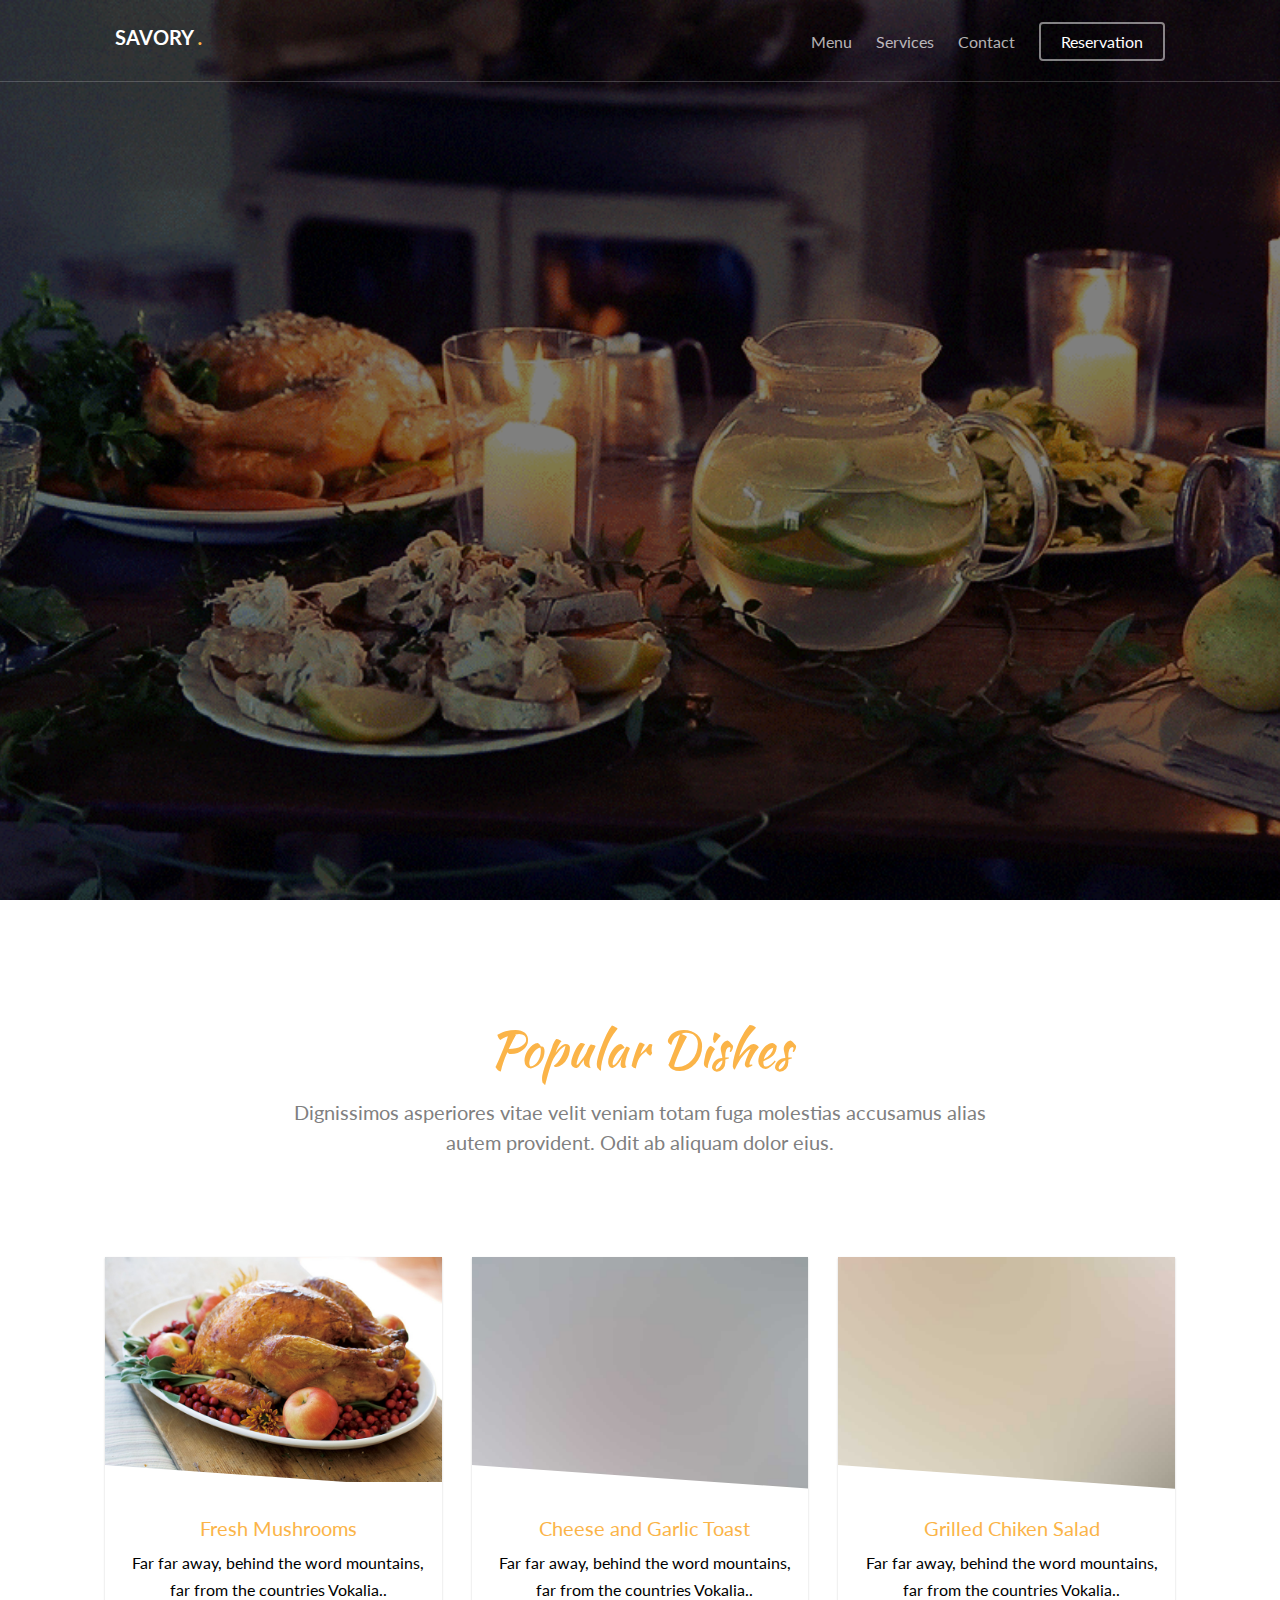
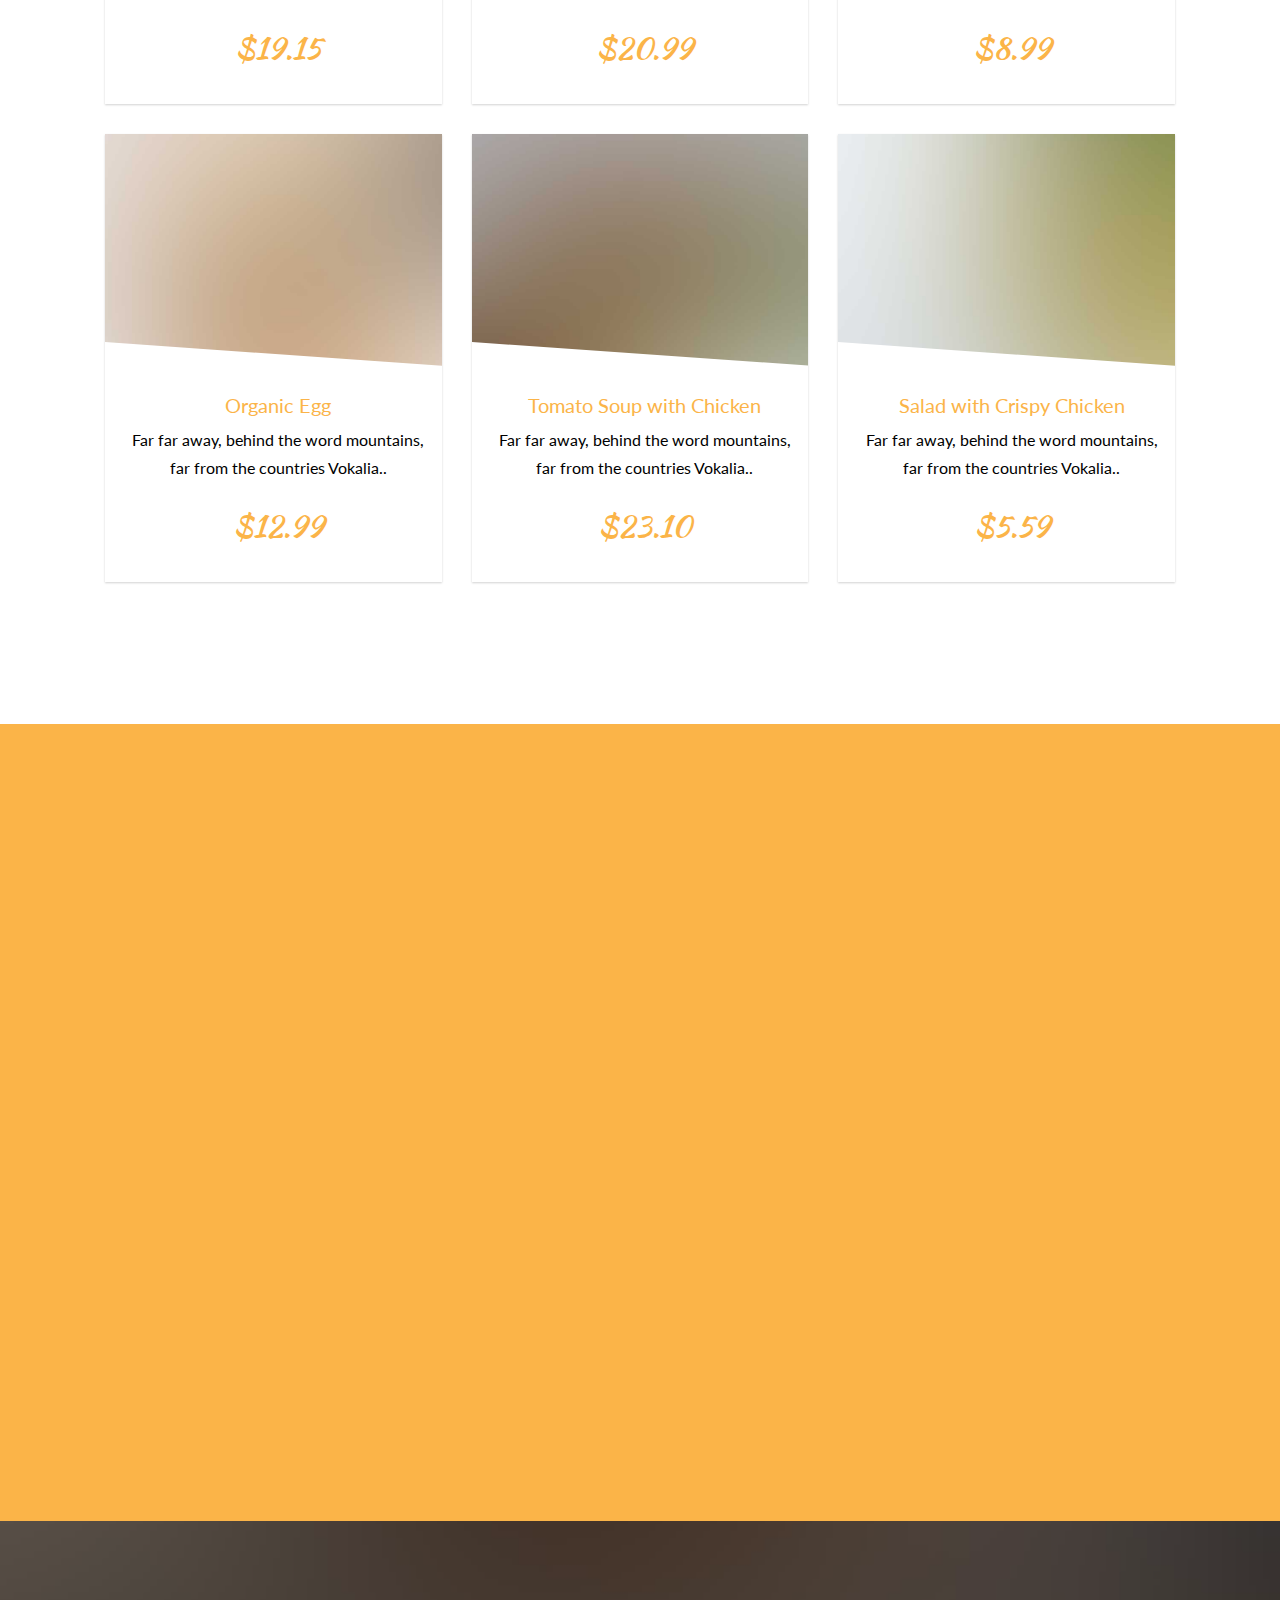
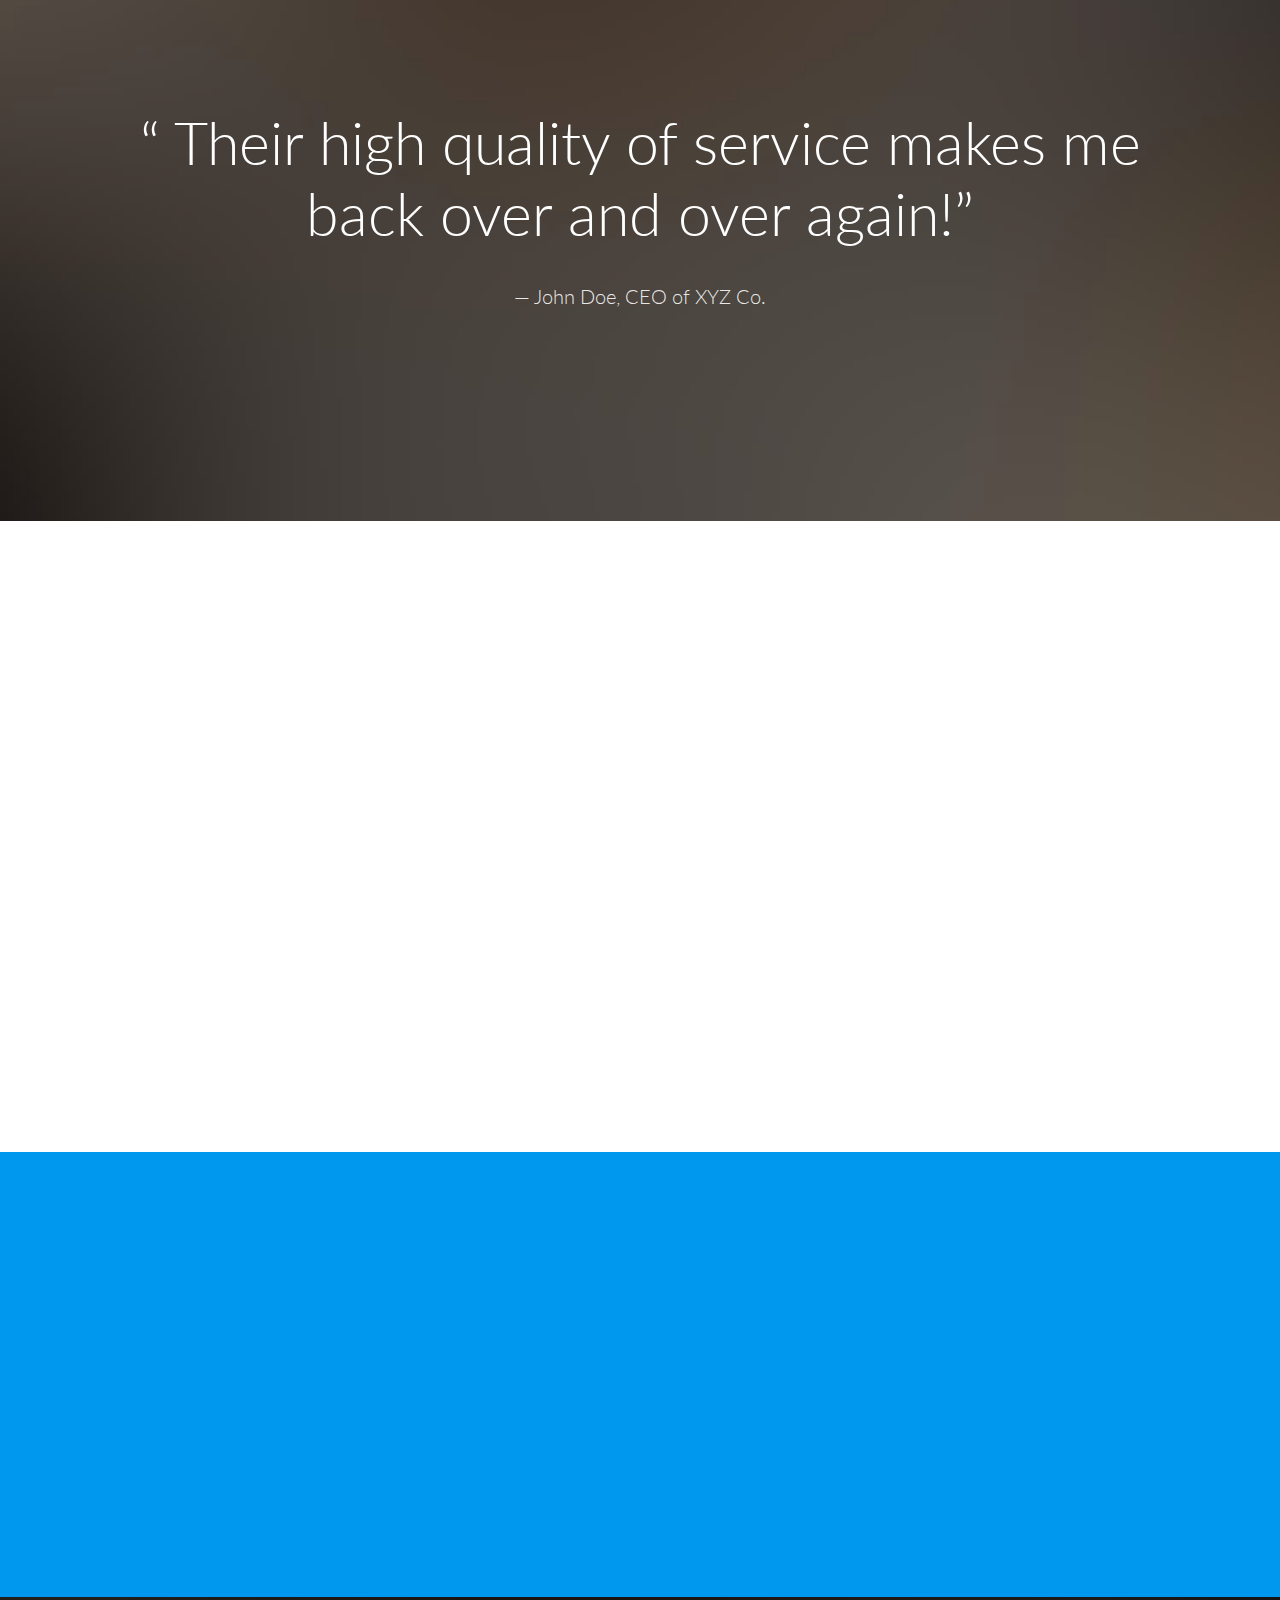
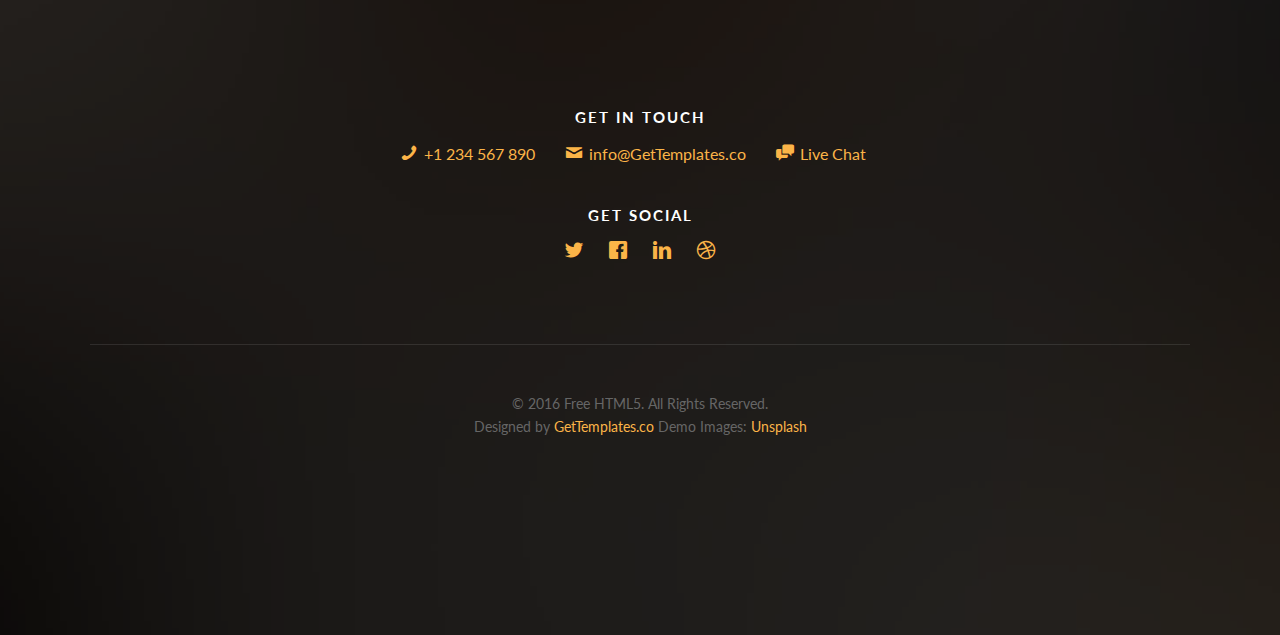
==== web/index.html @ 0ab4f5ce "18.02.23 10:59am hk" ====
<!DOCTYPE HTML>
<!--
	Aesthetic by gettemplates.co
	Twitter: http://twitter.com/gettemplateco
	URL: http://gettemplates.co
-->
<html>
	<head>
	<meta charset="utf-8">
	<meta http-equiv="X-UA-Compatible" content="IE=edge">
	<title>Savory &mdash; Free Website Template, Free HTML5 Template by GetTemplates.co</title>
	<meta name="viewport" content="width=device-width, initial-scale=1">
	<meta name="description" content="Free HTML5 Website Template by GetTemplates.co" />
	<meta name="keywords" content="free website templates, free html5, free template, free bootstrap, free website template, html5, css3, mobile first, responsive" />
	<meta name="author" content="GetTemplates.co" />

  	<!-- Facebook and Twitter integration -->
	<meta property="og:title" content=""/>
	<meta property="og:image" content=""/>
	<meta property="og:url" content=""/>
	<meta property="og:site_name" content=""/>
	<meta property="og:description" content=""/>
	<meta name="twitter:title" content="" />
	<meta name="twitter:image" content="" />
	<meta name="twitter:url" content="" />
	<meta name="twitter:card" content="" />

	<link href="https://fonts.googleapis.com/css?family=Lato:300,400,700" rel="stylesheet">
	<link href="https://fonts.googleapis.com/css?family=Kaushan+Script" rel="stylesheet">
	
	<!-- Animate.css -->
	<link rel="stylesheet" href="css/animate.css">
	<!-- Icomoon Icon Fonts-->
	<link rel="stylesheet" href="css/icomoon.css">
	<!-- Themify Icons-->
	<link rel="stylesheet" href="css/themify-icons.css">
	<!-- Bootstrap  -->
	<link rel="stylesheet" href="css/bootstrap.css">

	<!-- Magnific Popup -->
	<link rel="stylesheet" href="css/magnific-popup.css">

	<!-- Bootstrap DateTimePicker -->
	<link rel="stylesheet" href="css/bootstrap-datetimepicker.min.css">

	<!-- Owl Carousel  -->
	<link rel="stylesheet" href="css/owl.carousel.min.css">
	<link rel="stylesheet" href="css/owl.theme.default.min.css">

	<!-- Theme style  -->
	<link rel="stylesheet" href="css/style.css">

	<!-- Modernizr JS -->
	<script src="js/modernizr-2.6.2.min.js"></script>
	<!-- FOR IE9 below -->
	<!--[if lt IE 9]>
	<script src="js/respond.min.js"></script>
	<![endif]-->

	</head>
	<body>
		
	<div class="gtco-loader"></div>
	
	<div id="page">

	
	<!-- <div class="page-inner"> -->
	<nav class="gtco-nav" role="navigation">
		<div class="gtco-container">
			
			<div class="row">
				<div class="col-sm-4 col-xs-12">
					<div id="gtco-logo"><a href="index.html">Savory <em>.</em></a></div>
				</div>
				<div class="col-xs-8 text-right menu-1">
					<ul>
						<li><a href="menu.html">Menu</a></li>
						<li class="has-dropdown">
							<a href="services.html">Services</a>
							<ul class="dropdown">
								<li><a href="http://127.0.0.1/Project_1/food.html">Food Catering</a></li>
								<li><a href="http://127.0.0.1/Project_1/wedding.html">Wedding Celebration</a></li>
								<li><a href="http://127.0.0.1/Project_1/birthday.html">Birthday's Celebration</a></li>
							</ul>
						</li>
						<li><a href="contact.html">Contact</a></li>
						<li class="btn-cta"><a href="index.html"><span>Reservation</span></a></li>
					</ul>	
				</div>
			</div>
			
		</div>
	</nav>
	
	<header id="gtco-header" class="gtco-cover gtco-cover-md" role="banner" style="background-image: url(images/index_bg_4.gif)" data-stellar-background-ratio="0.5">
		<div class="overlay"></div>
		<div class="gtco-container">
			<div class="row">
				<div class="col-md-12 col-md-offset-0 text-left">
					

					<div class="row row-mt-15em">
						<div class="col-md-7 mt-text animate-box" data-animate-effect="fadeInUp">
							<span class="intro-text-small">Hand-crafted by <a href="http://gettemplates.co" target="_blank">GetTemplates.co</a></span>
							<h1 class="cursive-font">All in good taste!</h1>	
						</div>
						<div class="col-md-4 col-md-push-1 animate-box" data-animate-effect="fadeInRight">
							<div class="form-wrap">
								<div class="tab">
									
									<div class="tab-content">
										<div class="tab-content-inner active" data-content="signup">
											<h3 class="cursive-font">Table Reservation</h3>
											<form action="#">
												<div class="row form-group">
													<div class="col-md-12">
														<label for="activities">Persons</label>
														<select name="#" id="activities" class="form-control">
															<option value="">Persons</option>
															<option value="">1</option>
															<option value="">2</option>
															<option value="">3</option>
															<option value="">4</option>
															<option value="">5+</option>
														</select>
													</div>
												</div>
												<div class="row form-group">
													<div class="col-md-12">
														<label for="date-start">Date</label>
														<input type="text" id="date" class="form-control">
													</div>
												</div>
												<div class="row form-group">
													<div class="col-md-12">
														<label for="date-start">Time</label>
														<input type="text" id="time" class="form-control">
													</div>
												</div>

												<div class="row form-group">
													<div class="col-md-12">
														<input type="submit" class="btn btn-primary btn-block" value="Reserve Now">
													</div>
												</div>
											</form>	
										</div>

										
									</div>
								</div>
							</div>
						</div>
					</div>
							
					
				</div>
			</div>
		</div>
	</header>

	
	
	<div class="gtco-section">
		<div class="gtco-container">
			<div class="row">
				<div class="col-md-8 col-md-offset-2 text-center gtco-heading">
					<h2 class="cursive-font primary-color">Popular Dishes</h2>
					<p>Dignissimos asperiores vitae velit veniam totam fuga molestias accusamus alias autem provident. Odit ab aliquam dolor eius.</p>
				</div>
			</div>
			<div class="row">

				<div class="col-lg-4 col-md-4 col-sm-6">
					<a href="images/img_1.jpg" class="fh5co-card-item image-popup">
						<figure>
							<div class="overlay"><i class="ti-plus"></i></div>
							<img src="images/img_1.jpg" alt="Image" class="img-responsive">
						</figure>
						<div class="fh5co-text">
							<h2>Fresh Mushrooms</h2>
							<p>Far far away, behind the word mountains, far from the countries Vokalia..</p>
							<p><span class="price cursive-font">$19.15</span></p>
						</div>
					</a>
				</div>
				<div class="col-lg-4 col-md-4 col-sm-6">
					<a href="images/img_2.jpg" class="fh5co-card-item image-popup">
						<figure>
							<div class="overlay"><i class="ti-plus"></i></div>
							<img src="images/img_2.jpg" alt="Image" class="img-responsive">
						</figure>
						<div class="fh5co-text">
							<h2>Cheese and Garlic Toast</h2>
							<p>Far far away, behind the word mountains, far from the countries Vokalia..</p>
							<p><span class="price cursive-font">$20.99</span></p>
						</div>
					</a>
				</div>
				<div class="col-lg-4 col-md-4 col-sm-6">
					<a href="images/img_3.jpg" class="fh5co-card-item image-popup">
						<figure>
							<div class="overlay"><i class="ti-plus"></i></div>
							<img src="images/img_3.jpg" alt="Image" class="img-responsive">
						</figure>
						<div class="fh5co-text">
							<h2>Grilled Chiken Salad</h2>
							<p>Far far away, behind the word mountains, far from the countries Vokalia..</p>
							<p><span class="price cursive-font">$8.99</span></p>

						</div>
					</a>
				</div>


				<div class="col-lg-4 col-md-4 col-sm-6">
					<a href="images/img_4.jpg" class="fh5co-card-item image-popup">
						<figure>
							<div class="overlay"><i class="ti-plus"></i></div>
							<img src="images/img_4.jpg" alt="Image" class="img-responsive">
						</figure>
						<div class="fh5co-text">
							<h2>Organic Egg</h2>
							<p>Far far away, behind the word mountains, far from the countries Vokalia..</p>
							<p><span class="price cursive-font">$12.99</span></p>
						</div>
					</a>
				</div>

				<div class="col-lg-4 col-md-4 col-sm-6">
					<a href="images/img_5.jpg" class="fh5co-card-item image-popup">
						<figure>
							<div class="overlay"><i class="ti-plus"></i></div>
							<img src="images/img_5.jpg" alt="Image" class="img-responsive">
						</figure>
						<div class="fh5co-text">
							<h2>Tomato Soup with Chicken</h2>
							<p>Far far away, behind the word mountains, far from the countries Vokalia..</p>
							<p><span class="price cursive-font">$23.10</span></p>
						</div>
					</a>
				</div>

				<div class="col-lg-4 col-md-4 col-sm-6">
					<a href="images/img_6.jpg" class="fh5co-card-item image-popup">
						<figure>
							<div class="overlay"><i class="ti-plus"></i></div>
							<img src="images/img_6.jpg" alt="Image" class="img-responsive">
						</figure>
						<div class="fh5co-text">
							<h2>Salad with Crispy Chicken</h2>
							<p>Far far away, behind the word mountains, far from the countries Vokalia..</p>
							<p><span class="price cursive-font">$5.59</span></p>
						</div>
					</a>
				</div>

			</div>
		</div>
	</div>
	
	<div id="gtco-features">
		<div class="gtco-container">
			<div class="row">
				<div class="col-md-8 col-md-offset-2 text-center gtco-heading animate-box">
					<h2 class="cursive-font">Our Services</h2>
					<p>Dignissimos asperiores vitae velit veniam totam fuga molestias accusamus alias autem provident. Odit ab aliquam dolor eius.</p>
				</div>
			</div>
			<div class="row">
				<div class="col-md-4 col-sm-6">
					<div class="feature-center animate-box" data-animate-effect="fadeIn">
						<span class="icon">
							<i class="ti-face-smile"></i>
						</span>
						<h3>Happy People</h3>
						<p>Dignissimos asperiores vitae velit veniam totam fuga molestias accusamus alias autem provident. Odit ab aliquam dolor eius.</p>
					</div>
				</div>
				<div class="col-md-4 col-sm-6">
					<div class="feature-center animate-box" data-animate-effect="fadeIn">
						<span class="icon">
							<i class="ti-thought"></i>
						</span>
						<h3>Creative Culinary</h3>
						<p>Dignissimos asperiores vitae velit veniam totam fuga molestias accusamus alias autem provident. Odit ab aliquam dolor eius.</p>
					</div>
				</div>
				<div class="col-md-4 col-sm-6">
					<div class="feature-center animate-box" data-animate-effect="fadeIn">
						<span class="icon">
							<i class="ti-truck"></i>
						</span>
						<h3>Food Delivery</h3>
						<p>Dignissimos asperiores vitae velit veniam totam fuga molestias accusamus alias autem provident. Odit ab aliquam dolor eius.</p>
					</div>
				</div>
				

			</div>
		</div>
	</div>


	<div class="gtco-cover gtco-cover-sm" style="background-image: url(images/img_bg_1.jpg)"  data-stellar-background-ratio="0.5">
		<div class="overlay"></div>
		<div class="gtco-container text-center">
			<div class="display-t">
				<div class="display-tc">
					<h1>&ldquo; Their high quality of service makes me back over and over again!&rdquo;</h1>
					<p>&mdash; John Doe, CEO of XYZ Co.</p>
				</div>	
			</div>
		</div>
	</div>

	<div id="gtco-counter" class="gtco-section">
		<div class="gtco-container">

			<div class="row">
				<div class="col-md-8 col-md-offset-2 text-center gtco-heading animate-box">
					<h2 class="cursive-font primary-color">Fun Facts</h2>
					<p>Dignissimos asperiores vitae velit veniam totam fuga molestias accusamus alias autem provident. Odit ab aliquam dolor eius.</p>
				</div>
			</div>

			<div class="row">
				
				<div class="col-md-3 col-sm-6 animate-box" data-animate-effect="fadeInUp">
					<div class="feature-center">
						<span class="counter js-counter" data-from="0" data-to="5" data-speed="5000" data-refresh-interval="50">1</span>
						<span class="counter-label">Avg. Rating</span>

					</div>
				</div>
				<div class="col-md-3 col-sm-6 animate-box" data-animate-effect="fadeInUp">
					<div class="feature-center">
						<span class="counter js-counter" data-from="0" data-to="43" data-speed="5000" data-refresh-interval="50">1</span>
						<span class="counter-label">Food Types</span>
					</div>
				</div>
				<div class="col-md-3 col-sm-6 animate-box" data-animate-effect="fadeInUp">
					<div class="feature-center">
						<span class="counter js-counter" data-from="0" data-to="32" data-speed="5000" data-refresh-interval="50">1</span>
						<span class="counter-label">Chef Cook</span>
					</div>
				</div>
				<div class="col-md-3 col-sm-6 animate-box" data-animate-effect="fadeInUp">
					<div class="feature-center">
						<span class="counter js-counter" data-from="0" data-to="1985" data-speed="5000" data-refresh-interval="50">1</span>
						<span class="counter-label">Year Started</span>

					</div>
				</div>
					
			</div>
		</div>
	</div>

	

	<div id="gtco-subscribe">
		<div class="gtco-container">
			<div class="row animate-box">
				<div class="col-md-8 col-md-offset-2 text-center gtco-heading">
					<h2 class="cursive-font">Subscribe</h2>
					<p>Be the first to know about the new templates.</p>
				</div>
			</div>
			<div class="row animate-box">
				<div class="col-md-8 col-md-offset-2">
					<form class="form-inline">
						<div class="col-md-6 col-sm-6">
							<div class="form-group">
								<label for="email" class="sr-only">Email</label>
								<input type="email" class="form-control" id="email" placeholder="Your Email">
							</div>
						</div>
						<div class="col-md-6 col-sm-6">
							<button type="submit" class="btn btn-default btn-block">Subscribe</button>
						</div>
					</form>
				</div>
			</div>
		</div>
	</div>

	<footer id="gtco-footer" role="contentinfo" style="background-image: url(images/img_bg_1.jpg)" data-stellar-background-ratio="0.5">
		<div class="overlay"></div>
		<div class="gtco-container">
			<div class="row row-pb-md">

				

				
				<div class="col-md-12 text-center">
					<div class="gtco-widget">
						<h3>Get In Touch</h3>
						<ul class="gtco-quick-contact">
							<li><a href="#"><i class="icon-phone"></i> +1 234 567 890</a></li>
							<li><a href="#"><i class="icon-mail2"></i> info@GetTemplates.co</a></li>
							<li><a href="#"><i class="icon-chat"></i> Live Chat</a></li>
						</ul>
					</div>
					<div class="gtco-widget">
						<h3>Get Social</h3>
						<ul class="gtco-social-icons">
							<li><a href="#"><i class="icon-twitter"></i></a></li>
							<li><a href="#"><i class="icon-facebook"></i></a></li>
							<li><a href="#"><i class="icon-linkedin"></i></a></li>
							<li><a href="#"><i class="icon-dribbble"></i></a></li>
						</ul>
					</div>
				</div>

				<div class="col-md-12 text-center copyright">
					<p><small class="block">&copy; 2016 Free HTML5. All Rights Reserved.</small> 
						<small class="block">Designed by <a href="http://gettemplates.co/" target="_blank">GetTemplates.co</a> Demo Images: <a href="http://unsplash.com/" target="_blank">Unsplash</a></small></p>
				</div>

			</div>

			

		</div>
	</footer>
	<!-- </div> -->

	</div>

	<div class="gototop js-top">
		<a href="#" class="js-gotop"><i class="icon-arrow-up"></i></a>
	</div>
	
	<!-- jQuery -->
	<script src="js/jquery.min.js"></script>
	<!-- jQuery Easing -->
	<script src="js/jquery.easing.1.3.js"></script>
	<!-- Bootstrap -->
	<script src="js/bootstrap.min.js"></script>
	<!-- Waypoints -->
	<script src="js/jquery.waypoints.min.js"></script>
	<!-- Carousel -->
	<script src="js/owl.carousel.min.js"></script>
	<!-- countTo -->
	<script src="js/jquery.countTo.js"></script>

	<!-- Stellar Parallax -->
	<script src="js/jquery.stellar.min.js"></script>

	<!-- Magnific Popup -->
	<script src="js/jquery.magnific-popup.min.js"></script>
	<script src="js/magnific-popup-options.js"></script>
	
	<script src="js/moment.min.js"></script>
	<script src="js/bootstrap-datetimepicker.min.js"></script>


	<!-- Main -->
	<script src="js/main.js"></script>

	</body>
</html>
---- web/css/icomoon.css ----
@font-face {
  font-family: 'icomoon';
  src:  url('../fonts/icomoon/icomoon.eot?6iuir');
  src:  url('../fonts/icomoon/icomoon.eot?6iuir#iefix') format('embedded-opentype'),
    url('../fonts/icomoon/icomoon.ttf?6iuir') format('truetype'),
    url('../fonts/icomoon/icomoon.woff?6iuir') format('woff'),
    url('../fonts/icomoon/icomoon.svg?6iuir#icomoon') format('svg');
  font-weight: normal;
  font-style: normal;
}

[class^="icon-"], [class*=" icon-"] {
  /* use !important to prevent issues with browser extensions that change fonts */
  font-family: 'icomoon' !important;
  speak: none;
  font-style: normal;
  font-weight: normal;
  font-variant: normal;
  text-transform: none;
  line-height: 1;

  /* Better Font Rendering =========== */
  -webkit-font-smoothing: antialiased;
  -moz-osx-font-smoothing: grayscale;
}

.icon-eye:before {
  content: "\e000";
}
.icon-paper-clip:before {
  content: "\e001";
}
.icon-mail:before {
  content: "\e002";
}
.icon-toggle:before {
  content: "\e003";
}
.icon-layout:before {
  content: "\e004";
}
.icon-link:before {
  content: "\e005";
}
.icon-bell:before {
  content: "\e006";
}
.icon-lock:before {
  content: "\e007";
}
.icon-unlock:before {
  content: "\e008";
}
.icon-ribbon:before {
  content: "\e009";
}
.icon-image:before {
  content: "\e010";
}
.icon-signal:before {
  content: "\e011";
}
.icon-target:before {
  content: "\e012";
}
.icon-clipboard:before {
  content: "\e013";
}
.icon-clock:before {
  content: "\e014";
}
.icon-watch:before {
  content: "\e015";
}
.icon-air-play:before {
  content: "\e016";
}
.icon-camera:before {
  content: "\e017";
}
.icon-video:before {
  content: "\e018";
}
.icon-disc:before {
  content: "\e019";
}
.icon-printer:before {
  content: "\e020";
}
.icon-monitor:before {
  content: "\e021";
}
.icon-server:before {
  content: "\e022";
}
.icon-cog:before {
  content: "\e023";
}
.icon-heart:before {
  content: "\e024";
}
.icon-paragraph:before {
  content: "\e025";
}
.icon-align-justify:before {
  content: "\e026";
}
.icon-align-left:before {
  content: "\e027";
}
.icon-align-center:before {
  content: "\e028";
}
.icon-align-right:before {
  content: "\e029";
}
.icon-book:before {
  content: "\e030";
}
.icon-layers:before {
  content: "\e031";
}
.icon-stack:before {
  content: "\e032";
}
.icon-stack-2:before {
  content: "\e033";
}
.icon-paper:before {
  content: "\e034";
}
.icon-paper-stack:before {
  content: "\e035";
}
.icon-search:before {
  content: "\e036";
}
.icon-zoom-in:before {
  content: "\e037";
}
.icon-zoom-out:before {
  content: "\e038";
}
.icon-reply:before {
  content: "\e039";
}
.icon-circle-plus:before {
  content: "\e040";
}
.icon-circle-minus:before {
  content: "\e041";
}
.icon-circle-check:before {
  content: "\e042";
}
.icon-circle-cross:before {
  content: "\e043";
}
.icon-square-plus:before {
  content: "\e044";
}
.icon-square-minus:before {
  content: "\e045";
}
.icon-square-check:before {
  content: "\e046";
}
.icon-square-cross:before {
  content: "\e047";
}
.icon-microphone:before {
  content: "\e048";
}
.icon-record:before {
  content: "\e049";
}
.icon-skip-back:before {
  content: "\e050";
}
.icon-rewind:before {
  content: "\e051";
}
.icon-play:before {
  content: "\e052";
}
.icon-pause:before {
  content: "\e053";
}
.icon-stop:before {
  content: "\e054";
}
.icon-fast-forward:before {
  content: "\e055";
}
.icon-skip-forward:before {
  content: "\e056";
}
.icon-shuffle:before {
  content: "\e057";
}
.icon-repeat:before {
  content: "\e058";
}
.icon-folder:before {
  content: "\e059";
}
.icon-umbrella:before {
  content: "\e060";
}
.icon-moon:before {
  content: "\e061";
}
.icon-thermometer:before {
  content: "\e062";
}
.icon-drop:before {
  content: "\e063";
}
.icon-sun:before {
  content: "\e064";
}
.icon-cloud:before {
  content: "\e065";
}
.icon-cloud-upload:before {
  content: "\e066";
}
.icon-cloud-download:before {
  content: "\e067";
}
.icon-upload:before {
  content: "\e068";
}
.icon-download:before {
  content: "\e069";
}
.icon-location:before {
  content: "\e070";
}
.icon-location-2:before {
  content: "\e071";
}
.icon-map:before {
  content: "\e072";
}
.icon-battery:before {
  content: "\e073";
}
.icon-head:before {
  content: "\e074";
}
.icon-briefcase:before {
  content: "\e075";
}
.icon-speech-bubble:before {
  content: "\e076";
}
.icon-anchor:before {
  content: "\e077";
}
.icon-globe:before {
  content: "\e078";
}
.icon-box:before {
  content: "\e079";
}
.icon-reload:before {
  content: "\e080";
}
.icon-share:before {
  content: "\e081";
}
.icon-marquee:before {
  content: "\e082";
}
.icon-marquee-plus:before {
  content: "\e083";
}
.icon-marquee-minus:before {
  content: "\e084";
}
.icon-tag:before {
  content: "\e085";
}
.icon-power:before {
  content: "\e086";
}
.icon-command:before {
  content: "\e087";
}
.icon-alt:before {
  content: "\e088";
}
.icon-esc:before {
  content: "\e089";
}
.icon-bar-graph:before {
  content: "\e090";
}
.icon-bar-graph-2:before {
  content: "\e091";
}
.icon-pie-graph:before {
  content: "\e092";
}
.icon-star:before {
  content: "\e093";
}
.icon-arrow-left:before {
  content: "\e094";
}
.icon-arrow-right:before {
  content: "\e095";
}
.icon-arrow-up:before {
  content: "\e096";
}
.icon-arrow-down:before {
  content: "\e097";
}
.icon-volume:before {
  content: "\e098";
}
.icon-mute:before {
  content: "\e099";
}
.icon-content-right:before {
  content: "\e100";
}
.icon-content-left:before {
  content: "\e101";
}
.icon-grid:before {
  content: "\e102";
}
.icon-grid-2:before {
  content: "\e103";
}
.icon-columns:before {
  content: "\e104";
}
.icon-loader:before {
  content: "\e105";
}
.icon-bag:before {
  content: "\e106";
}
.icon-ban:before {
  content: "\e107";
}
.icon-flag:before {
  content: "\e108";
}
.icon-trash:before {
  content: "\e109";
}
.icon-expand:before {
  content: "\e110";
}
.icon-contract:before {
  content: "\e111";
}
.icon-maximize:before {
  content: "\e112";
}
.icon-minimize:before {
  content: "\e113";
}
.icon-plus:before {
  content: "\e114";
}
.icon-minus:before {
  content: "\e115";
}
.icon-check:before {
  content: "\e116";
}
.icon-cross:before {
  content: "\e117";
}
.icon-move:before {
  content: "\e118";
}
.icon-delete:before {
  content: "\e119";
}
.icon-menu:before {
  content: "\e120";
}
.icon-archive:before {
  content: "\e121";
}
.icon-inbox:before {
  content: "\e122";
}
.icon-outbox:before {
  content: "\e123";
}
.icon-file:before {
  content: "\e124";
}
.icon-file-add:before {
  content: "\e125";
}
.icon-file-subtract:before {
  content: "\e126";
}
.icon-help:before {
  content: "\e127";
}
.icon-open:before {
  content: "\e128";
}
.icon-ellipsis:before {
  content: "\e129";
}
.icon-add-to-list:before {
  content: "\e900";
}
.icon-classic-computer:before {
  content: "\e901";
}
.icon-controller-fast-backward:before {
  content: "\e902";
}
.icon-creative-commons-attribution:before {
  content: "\e903";
}
.icon-creative-commons-noderivs:before {
  content: "\e904";
}
.icon-creative-commons-noncommercial-eu:before {
  content: "\e905";
}
.icon-creative-commons-noncommercial-us:before {
  content: "\e906";
}
.icon-creative-commons-public-domain:before {
  content: "\e907";
}
.icon-creative-commons-remix:before {
  content: "\e908";
}
.icon-creative-commons-share:before {
  content: "\e909";
}
.icon-creative-commons-sharealike:before {
  content: "\e90a";
}
.icon-creative-commons:before {
  content: "\e90b";
}
.icon-document-landscape:before {
  content: "\e90c";
}
.icon-remove-user:before {
  content: "\e90d";
}
.icon-warning:before {
  content: "\e90e";
}
.icon-arrow-bold-down:before {
  content: "\e90f";
}
.icon-arrow-bold-left:before {
  content: "\e910";
}
.icon-arrow-bold-right:before {
  content: "\e911";
}
.icon-arrow-bold-up:before {
  content: "\e912";
}
.icon-arrow-down2:before {
  content: "\e913";
}
.icon-arrow-left2:before {
  content: "\e914";
}
.icon-arrow-long-down:before {
  content: "\e915";
}
.icon-arrow-long-left:before {
  content: "\e916";
}
.icon-arrow-long-right:before {
  content: "\e917";
}
.icon-arrow-long-up:before {
  content: "\e918";
}
.icon-arrow-right2:before {
  content: "\e919";
}
.icon-arrow-up2:before {
  content: "\e91a";
}
.icon-arrow-with-circle-down:before {
  content: "\e91b";
}
.icon-arrow-with-circle-left:before {
  content: "\e91c";
}
.icon-arrow-with-circle-right:before {
  content: "\e91d";
}
.icon-arrow-with-circle-up:before {
  content: "\e91e";
}
.icon-bookmark:before {
  content: "\e91f";
}
.icon-bookmarks:before {
  content: "\e920";
}
.icon-chevron-down:before {
  content: "\e921";
}
.icon-chevron-left:before {
  content: "\e922";
}
.icon-chevron-right:before {
  content: "\e923";
}
.icon-chevron-small-down:before {
  content: "\e924";
}
.icon-chevron-small-left:before {
  content: "\e925";
}
.icon-chevron-small-right:before {
  content: "\e926";
}
.icon-chevron-small-up:before {
  content: "\e927";
}
.icon-chevron-thin-down:before {
  content: "\e928";
}
.icon-chevron-thin-left:before {
  content: "\e929";
}
.icon-chevron-thin-right:before {
  content: "\e92a";
}
.icon-chevron-thin-up:before {
  content: "\e92b";
}
.icon-chevron-up:before {
  content: "\e92c";
}
.icon-chevron-with-circle-down:before {
  content: "\e92d";
}
.icon-chevron-with-circle-left:before {
  content: "\e92e";
}
.icon-chevron-with-circle-right:before {
  content: "\e92f";
}
.icon-chevron-with-circle-up:before {
  content: "\e930";
}
.icon-cloud2:before {
  content: "\e931";
}
.icon-controller-fast-forward:before {
  content: "\e932";
}
.icon-controller-jump-to-start:before {
  content: "\e933";
}
.icon-controller-next:before {
  content: "\e934";
}
.icon-controller-paus:before {
  content: "\e935";
}
.icon-controller-play:before {
  content: "\e936";
}
.icon-controller-record:before {
  content: "\e937";
}
.icon-controller-stop:before {
  content: "\e938";
}
.icon-controller-volume:before {
  content: "\e939";
}
.icon-dot-single:before {
  content: "\e93a";
}
.icon-dots-three-horizontal:before {
  content: "\e93b";
}
.icon-dots-three-vertical:before {
  content: "\e93c";
}
.icon-dots-two-horizontal:before {
  content: "\e93d";
}
.icon-dots-two-vertical:before {
  content: "\e93e";
}
.icon-download2:before {
  content: "\e93f";
}
.icon-emoji-flirt:before {
  content: "\e940";
}
.icon-flow-branch:before {
  content: "\e941";
}
.icon-flow-cascade:before {
  content: "\e942";
}
.icon-flow-line:before {
  content: "\e943";
}
.icon-flow-parallel:before {
  content: "\e944";
}
.icon-flow-tree:before {
  content: "\e945";
}
.icon-install:before {
  content: "\e946";
}
.icon-layers2:before {
  content: "\e947";
}
.icon-open-book:before {
  content: "\e948";
}
.icon-resize-100:before {
  content: "\e949";
}
.icon-resize-full-screen:before {
  content: "\e94a";
}
.icon-save:before {
  content: "\e94b";
}
.icon-select-arrows:before {
  content: "\e94c";
}
.icon-sound-mute:before {
  content: "\e94d";
}
.icon-sound:before {
  content: "\e94e";
}
.icon-trash2:before {
  content: "\e94f";
}
.icon-triangle-down:before {
  content: "\e950";
}
.icon-triangle-left:before {
  content: "\e951";
}
.icon-triangle-right:before {
  content: "\e952";
}
.icon-triangle-up:before {
  content: "\e953";
}
.icon-uninstall:before {
  content: "\e954";
}
.icon-upload-to-cloud:before {
  content: "\e955";
}
.icon-upload2:before {
  content: "\e956";
}
.icon-add-user:before {
  content: "\e957";
}
.icon-address:before {
  content: "\e958";
}
.icon-adjust:before {
  content: "\e959";
}
.icon-air:before {
  content: "\e95a";
}
.icon-aircraft-landing:before {
  content: "\e95b";
}
.icon-aircraft-take-off:before {
  content: "\e95c";
}
.icon-aircraft:before {
  content: "\e95d";
}
.icon-align-bottom:before {
  content: "\e95e";
}
.icon-align-horizontal-middle:before {
  content: "\e95f";
}
.icon-align-left2:before {
  content: "\e960";
}
.icon-align-right2:before {
  content: "\e961";
}
.icon-align-top:before {
  content: "\e962";
}
.icon-align-vertical-middle:before {
  content: "\e963";
}
.icon-archive2:before {
  content: "\e964";
}
.icon-area-graph:before {
  content: "\e965";
}
.icon-attachment:before {
  content: "\e966";
}
.icon-awareness-ribbon:before {
  content: "\e967";
}
.icon-back-in-time:before {
  content: "\e968";
}
.icon-back:before {
  content: "\e969";
}
.icon-bar-graph2:before {
  content: "\e96a";
}
.icon-battery2:before {
  content: "\e96b";
}
.icon-beamed-note:before {
  content: "\e96c";
}
.icon-bell2:before {
  content: "\e96d";
}
.icon-blackboard:before {
  content: "\e96e";
}
.icon-block:before {
  content: "\e96f";
}
.icon-book2:before {
  content: "\e970";
}
.icon-bowl:before {
  content: "\e971";
}
.icon-box2:before {
  content: "\e972";
}
.icon-briefcase2:before {
  content: "\e973";
}
.icon-browser:before {
  content: "\e974";
}
.icon-brush:before {
  content: "\e975";
}
.icon-bucket:before {
  content: "\e976";
}
.icon-cake:before {
  content: "\e977";
}
.icon-calculator:before {
  content: "\e978";
}
.icon-calendar:before {
  content: "\e979";
}
.icon-camera2:before {
  content: "\e97a";
}
.icon-ccw:before {
  content: "\e97b";
}
.icon-chat:before {
  content: "\e97c";
}
.icon-check2:before {
  content: "\e97d";
}
.icon-circle-with-cross:before {
  content: "\e97e";
}
.icon-circle-with-minus:before {
  content: "\e97f";
}
.icon-circle-with-plus:before {
  content: "\e980";
}
.icon-circle:before {
  content: "\e981";
}
.icon-circular-graph:before {
  content: "\e982";
}
.icon-clapperboard:before {
  content: "\e983";
}
.icon-clipboard2:before {
  content: "\e984";
}
.icon-clock2:before {
  content: "\e985";
}
.icon-code:before {
  content: "\e986";
}
.icon-cog2:before {
  content: "\e987";
}
.icon-colours:before {
  content: "\e988";
}
.icon-compass:before {
  content: "\e989";
}
.icon-copy:before {
  content: "\e98a";
}
.icon-credit-card:before {
  content: "\e98b";
}
.icon-credit:before {
  content: "\e98c";
}
.icon-cross2:before {
  content: "\e98d";
}
.icon-cup:before {
  content: "\e98e";
}
.icon-cw:before {
  content: "\e98f";
}
.icon-cycle:before {
  content: "\e990";
}
.icon-database:before {
  content: "\e991";
}
.icon-dial-pad:before {
  content: "\e992";
}
.icon-direction:before {
  content: "\e993";
}
.icon-document:before {
  content: "\e994";
}
.icon-documents:before {
  content: "\e995";
}
.icon-drink:before {
  content: "\e996";
}
.icon-drive:before {
  content: "\e997";
}
.icon-drop2:before {
  content: "\e998";
}
.icon-edit:before {
  content: "\e999";
}
.icon-email:before {
  content: "\e99a";
}
.icon-emoji-happy:before {
  content: "\e99b";
}
.icon-emoji-neutral:before {
  content: "\e99c";
}
.icon-emoji-sad:before {
  content: "\e99d";
}
.icon-erase:before {
  content: "\e99e";
}
.icon-eraser:before {
  content: "\e99f";
}
.icon-export:before {
  content: "\e9a0";
}
.icon-eye2:before {
  content: "\e9a1";
}
.icon-feather:before {
  content: "\e9a2";
}
.icon-flag2:before {
  content: "\e9a3";
}
.icon-flash:before {
  content: "\e9a4";
}
.icon-flashlight:before {
  content: "\e9a5";
}
.icon-flat-brush:before {
  content: "\e9a6";
}
.icon-folder-images:before {
  content: "\e9a7";
}
.icon-folder-music:before {
  content: "\e9a8";
}
.icon-folder-video:before {
  content: "\e9a9";
}
.icon-folder2:before {
  content: "\e9aa";
}
.icon-forward:before {
  content: "\e9ab";
}
.icon-funnel:before {
  content: "\e9ac";
}
.icon-game-controller:before {
  content: "\e9ad";
}
.icon-gauge:before {
  content: "\e9ae";
}
.icon-globe2:before {
  content: "\e9af";
}
.icon-graduation-cap:before {
  content: "\e9b0";
}
.icon-grid2:before {
  content: "\e9b1";
}
.icon-hair-cross:before {
  content: "\e9b2";
}
.icon-hand:before {
  content: "\e9b3";
}
.icon-heart-outlined:before {
  content: "\e9b4";
}
.icon-heart2:before {
  content: "\e9b5";
}
.icon-help-with-circle:before {
  content: "\e9b6";
}
.icon-help2:before {
  content: "\e9b7";
}
.icon-home:before {
  content: "\e9b8";
}
.icon-hour-glass:before {
  content: "\e9b9";
}
.icon-image-inverted:before {
  content: "\e9ba";
}
.icon-image2:before {
  content: "\e9bb";
}
.icon-images:before {
  content: "\e9bc";
}
.icon-inbox2:before {
  content: "\e9bd";
}
.icon-infinity:before {
  content: "\e9be";
}
.icon-info-with-circle:before {
  content: "\e9bf";
}
.icon-info:before {
  content: "\e9c0";
}
.icon-key:before {
  content: "\e9c1";
}
.icon-keyboard:before {
  content: "\e9c2";
}
.icon-lab-flask:before {
  content: "\e9c3";
}
.icon-landline:before {
  content: "\e9c4";
}
.icon-language:before {
  content: "\e9c5";
}
.icon-laptop:before {
  content: "\e9c6";
}
.icon-leaf:before {
  content: "\e9c7";
}
.icon-level-down:before {
  content: "\e9c8";
}
.icon-level-up:before {
  content: "\e9c9";
}
.icon-lifebuoy:before {
  content: "\e9ca";
}
.icon-light-bulb:before {
  content: "\e9cb";
}
.icon-light-down:before {
  content: "\e9cc";
}
.icon-light-up:before {
  content: "\e9cd";
}
.icon-line-graph:before {
  content: "\e9ce";
}
.icon-link2:before {
  content: "\e9cf";
}
.icon-list:before {
  content: "\e9d0";
}
.icon-location-pin:before {
  content: "\e9d1";
}
.icon-location2:before {
  content: "\e9d2";
}
.icon-lock-open:before {
  content: "\e9d3";
}
.icon-lock2:before {
  content: "\e9d4";
}
.icon-log-out:before {
  content: "\e9d5";
}
.icon-login:before {
  content: "\e9d6";
}
.icon-loop:before {
  content: "\e9d7";
}
.icon-magnet:before {
  content: "\e9d8";
}
.icon-magnifying-glass:before {
  content: "\e9d9";
}
.icon-mail2:before {
  content: "\e9da";
}
.icon-man:before {
  content: "\e9db";
}
.icon-map2:before {
  content: "\e9dc";
}
.icon-mask:before {
  content: "\e9dd";
}
.icon-medal:before {
  content: "\e9de";
}
.icon-megaphone:before {
  content: "\e9df";
}
.icon-menu2:before {
  content: "\e9e0";
}
.icon-message:before {
  content: "\e9e1";
}
.icon-mic:before {
  content: "\e9e2";
}
.icon-minus2:before {
  content: "\e9e3";
}
.icon-mobile:before {
  content: "\e9e4";
}
.icon-modern-mic:before {
  content: "\e9e5";
}
.icon-moon2:before {
  content: "\e9e6";
}
.icon-mouse:before {
  content: "\e9e7";
}
.icon-music:before {
  content: "\e9e8";
}
.icon-network:before {
  content: "\e9e9";
}
.icon-new-message:before {
  content: "\e9ea";
}
.icon-new:before {
  content: "\e9eb";
}
.icon-news:before {
  content: "\e9ec";
}
.icon-note:before {
  content: "\e9ed";
}
.icon-notification:before {
  content: "\e9ee";
}
.icon-old-mobile:before {
  content: "\e9ef";
}
.icon-old-phone:before {
  content: "\e9f0";
}
.icon-palette:before {
  content: "\e9f1";
}
.icon-paper-plane:before {
  content: "\e9f2";
}
.icon-pencil:before {
  content: "\e9f3";
}
.icon-phone:before {
  content: "\e9f4";
}
.icon-pie-chart:before {
  content: "\e9f5";
}
.icon-pin:before {
  content: "\e9f6";
}
.icon-plus2:before {
  content: "\e9f7";
}
.icon-popup:before {
  content: "\e9f8";
}
.icon-power-plug:before {
  content: "\e9f9";
}
.icon-price-ribbon:before {
  content: "\e9fa";
}
.icon-price-tag:before {
  content: "\e9fb";
}
.icon-print:before {
  content: "\e9fc";
}
.icon-progress-empty:before {
  content: "\e9fd";
}
.icon-progress-full:before {
  content: "\e9fe";
}
.icon-progress-one:before {
  content: "\e9ff";
}
.icon-progress-two:before {
  content: "\ea00";
}
.icon-publish:before {
  content: "\ea01";
}
.icon-quote:before {
  content: "\ea02";
}
.icon-radio:before {
  content: "\ea03";
}
.icon-reply-all:before {
  content: "\ea04";
}
.icon-reply2:before {
  content: "\ea05";
}
.icon-retweet:before {
  content: "\ea06";
}
.icon-rocket:before {
  content: "\ea07";
}
.icon-round-brush:before {
  content: "\ea08";
}
.icon-rss:before {
  content: "\ea09";
}
.icon-ruler:before {
  content: "\ea0a";
}
.icon-scissors:before {
  content: "\ea0b";
}
.icon-share-alternitive:before {
  content: "\ea0c";
}
.icon-share2:before {
  content: "\ea0d";
}
.icon-shareable:before {
  content: "\ea0e";
}
.icon-shield:before {
  content: "\ea0f";
}
.icon-shop:before {
  content: "\ea10";
}
.icon-shopping-bag:before {
  content: "\ea11";
}
.icon-shopping-basket:before {
  content: "\ea12";
}
.icon-shopping-cart:before {
  content: "\ea13";
}
.icon-shuffle2:before {
  content: "\ea14";
}
.icon-signal2:before {
  content: "\ea15";
}
.icon-sound-mix:before {
  content: "\ea16";
}
.icon-sports-club:before {
  content: "\ea17";
}
.icon-spreadsheet:before {
  content: "\ea18";
}
.icon-squared-cross:before {
  content: "\ea19";
}
.icon-squared-minus:before {
  content: "\ea1a";
}
.icon-squared-plus:before {
  content: "\ea1b";
}
.icon-star-outlined:before {
  content: "\ea1c";
}
.icon-star2:before {
  content: "\ea1d";
}
.icon-stopwatch:before {
  content: "\ea1e";
}
.icon-suitcase:before {
  content: "\ea1f";
}
.icon-swap:before {
  content: "\ea20";
}
.icon-sweden:before {
  content: "\ea21";
}
.icon-switch:before {
  content: "\ea22";
}
.icon-tablet:before {
  content: "\ea23";
}
.icon-tag2:before {
  content: "\ea24";
}
.icon-text-document-inverted:before {
  content: "\ea25";
}
.icon-text-document:before {
  content: "\ea26";
}
.icon-text:before {
  content: "\ea27";
}
.icon-thermometer2:before {
  content: "\ea28";
}
.icon-thumbs-down:before {
  content: "\ea29";
}
.icon-thumbs-up:before {
  content: "\ea2a";
}
.icon-thunder-cloud:before {
  content: "\ea2b";
}
.icon-ticket:before {
  content: "\ea2c";
}
.icon-time-slot:before {
  content: "\ea2d";
}
.icon-tools:before {
  content: "\ea2e";
}
.icon-traffic-cone:before {
  content: "\ea2f";
}
.icon-tree:before {
  content: "\ea30";
}
.icon-trophy:before {
  content: "\ea31";
}
.icon-tv:before {
  content: "\ea32";
}
.icon-typing:before {
  content: "\ea33";
}
.icon-unread:before {
  content: "\ea34";
}
.icon-untag:before {
  content: "\ea35";
}
.icon-user:before {
  content: "\ea36";
}
.icon-users:before {
  content: "\ea37";
}
.icon-v-card:before {
  content: "\ea38";
}
.icon-video2:before {
  content: "\ea39";
}
.icon-vinyl:before {
  content: "\ea3a";
}
.icon-voicemail:before {
  content: "\ea3b";
}
.icon-wallet:before {
  content: "\ea3c";
}
.icon-water:before {
  content: "\ea3d";
}
.icon-px-with-circle:before {
  content: "\ea3e";
}
.icon-px:before {
  content: "\ea3f";
}
.icon-basecamp:before {
  content: "\ea40";
}
.icon-behance:before {
  content: "\ea41";
}
.icon-creative-cloud:before {
  content: "\ea42";
}
.icon-dropbox:before {
  content: "\ea43";
}
.icon-evernote:before {
  content: "\ea44";
}
.icon-flattr:before {
  content: "\ea45";
}
.icon-foursquare:before {
  content: "\ea46";
}
.icon-google-drive:before {
  content: "\ea47";
}
.icon-google-hangouts:before {
  content: "\ea48";
}
.icon-grooveshark:before {
  content: "\ea49";
}
.icon-icloud:before {
  content: "\ea4a";
}
.icon-mixi:before {
  content: "\ea4b";
}
.icon-onedrive:before {
  content: "\ea4c";
}
.icon-paypal:before {
  content: "\ea4d";
}
.icon-picasa:before {
  content: "\ea4e";
}
.icon-qq:before {
  content: "\ea4f";
}
.icon-rdio-with-circle:before {
  content: "\ea50";
}
.icon-renren:before {
  content: "\ea51";
}
.icon-scribd:before {
  content: "\ea52";
}
.icon-sina-weibo:before {
  content: "\ea53";
}
.icon-skype-with-circle:before {
  content: "\ea54";
}
.icon-skype:before {
  content: "\ea55";
}
.icon-slideshare:before {
  content: "\ea56";
}
.icon-smashing:before {
  content: "\ea57";
}
.icon-soundcloud:before {
  content: "\ea58";
}
.icon-spotify-with-circle:before {
  content: "\ea59";
}
.icon-spotify:before {
  content: "\ea5a";
}
.icon-swarm:before {
  content: "\ea5b";
}
.icon-vine-with-circle:before {
  content: "\ea5c";
}
.icon-vine:before {
  content: "\ea5d";
}
.icon-vk-alternitive:before {
  content: "\ea5e";
}
.icon-vk-with-circle:before {
  content: "\ea5f";
}
.icon-vk:before {
  content: "\ea60";
}
.icon-xing-with-circle:before {
  content: "\ea61";
}
.icon-xing:before {
  content: "\ea62";
}
.icon-yelp:before {
  content: "\ea63";
}
.icon-dribbble-with-circle:before {
  content: "\ea64";
}
.icon-dribbble:before {
  content: "\ea65";
}
.icon-facebook-with-circle:before {
  content: "\ea66";
}
.icon-facebook:before {
  content: "\ea67";
}
.icon-flickr-with-circle:before {
  content: "\ea68";
}
.icon-flickr:before {
  content: "\ea69";
}
.icon-github-with-circle:before {
  content: "\ea6a";
}
.icon-github:before {
  content: "\ea6b";
}
.icon-google-with-circle:before {
  content: "\ea6c";
}
.icon-google:before {
  content: "\ea6d";
}
.icon-instagram-with-circle:before {
  content: "\ea6e";
}
.icon-instagram:before {
  content: "\ea6f";
}
.icon-lastfm-with-circle:before {
  content: "\ea70";
}
.icon-lastfm:before {
  content: "\ea71";
}
.icon-linkedin-with-circle:before {
  content: "\ea72";
}
.icon-linkedin:before {
  content: "\ea73";
}
.icon-pinterest-with-circle:before {
  content: "\ea74";
}
.icon-pinterest:before {
  content: "\ea75";
}
.icon-rdio:before {
  content: "\ea76";
}
.icon-stumbleupon-with-circle:before {
  content: "\ea77";
}
.icon-stumbleupon:before {
  content: "\ea78";
}
.icon-tumblr-with-circle:before {
  content: "\ea79";
}
.icon-tumblr:before {
  content: "\ea7a";
}
.icon-twitter-with-circle:before {
  content: "\ea7b";
}
.icon-twitter:before {
  content: "\ea7c";
}
.icon-vimeo-with-circle:before {
  content: "\ea7d";
}
.icon-vimeo:before {
  content: "\ea7e";
}
.icon-youtube-with-circle:before {
  content: "\ea7f";
}
.icon-youtube:before {
  content: "\ea80";
}
---- web/css/themify-icons.css ----
@font-face {
	font-family: 'themify';
	src:url('../fonts/themify-icons/themify.eot?-fvbane');
	src:url('../fonts/themify-icons/themify.eot?#iefix-fvbane') format('embedded-opentype'),
		url('../fonts/themify-icons/themify.woff?-fvbane') format('woff'),
		url('../fonts/themify-icons/themify.ttf?-fvbane') format('truetype'),
		url('../fonts/themify-icons/themify.svg?-fvbane#themify') format('svg');
	font-weight: normal;
	font-style: normal;
}

[class^="ti-"], [class*=" ti-"] {
	font-family: 'themify';
	speak: none;
	font-style: normal;
	font-weight: normal;
	font-variant: normal;
	text-transform: none;
	line-height: 1;

	/* Better Font Rendering =========== */
	-webkit-font-smoothing: antialiased;
	-moz-osx-font-smoothing: grayscale;
}

.ti-wand:before {
	content: "\e600";
}
.ti-volume:before {
	content: "\e601";
}
.ti-user:before {
	content: "\e602";
}
.ti-unlock:before {
	content: "\e603";
}
.ti-unlink:before {
	content: "\e604";
}
.ti-trash:before {
	content: "\e605";
}
.ti-thought:before {
	content: "\e606";
}
.ti-target:before {
	content: "\e607";
}
.ti-tag:before {
	content: "\e608";
}
.ti-tablet:before {
	content: "\e609";
}
.ti-star:before {
	content: "\e60a";
}
.ti-spray:before {
	content: "\e60b";
}
.ti-signal:before {
	content: "\e60c";
}
.ti-shopping-cart:before {
	content: "\e60d";
}
.ti-shopping-cart-full:before {
	content: "\e60e";
}
.ti-settings:before {
	content: "\e60f";
}
.ti-search:before {
	content: "\e610";
}
.ti-zoom-in:before {
	content: "\e611";
}
.ti-zoom-out:before {
	content: "\e612";
}
.ti-cut:before {
	content: "\e613";
}
.ti-ruler:before {
	content: "\e614";
}
.ti-ruler-pencil:before {
	content: "\e615";
}
.ti-ruler-alt:before {
	content: "\e616";
}
.ti-bookmark:before {
	content: "\e617";
}
.ti-bookmark-alt:before {
	content: "\e618";
}
.ti-reload:before {
	content: "\e619";
}
.ti-plus:before {
	content: "\e61a";
}
.ti-pin:before {
	content: "\e61b";
}
.ti-pencil:before {
	content: "\e61c";
}
.ti-pencil-alt:before {
	content: "\e61d";
}
.ti-paint-roller:before {
	content: "\e61e";
}
.ti-paint-bucket:before {
	content: "\e61f";
}
.ti-na:before {
	content: "\e620";
}
.ti-mobile:before {
	content: "\e621";
}
.ti-minus:before {
	content: "\e622";
}
.ti-medall:before {
	content: "\e623";
}
.ti-medall-alt:before {
	content: "\e624";
}
.ti-marker:before {
	content: "\e625";
}
.ti-marker-alt:before {
	content: "\e626";
}
.ti-arrow-up:before {
	content: "\e627";
}
.ti-arrow-right:before {
	content: "\e628";
}
.ti-arrow-left:before {
	content: "\e629";
}
.ti-arrow-down:before {
	content: "\e62a";
}
.ti-lock:before {
	content: "\e62b";
}
.ti-location-arrow:before {
	content: "\e62c";
}
.ti-link:before {
	content: "\e62d";
}
.ti-layout:before {
	content: "\e62e";
}
.ti-layers:before {
	content: "\e62f";
}
.ti-layers-alt:before {
	content: "\e630";
}
.ti-key:before {
	content: "\e631";
}
.ti-import:before {
	content: "\e632";
}
.ti-image:before {
	content: "\e633";
}
.ti-heart:before {
	content: "\e634";
}
.ti-heart-broken:before {
	content: "\e635";
}
.ti-hand-stop:before {
	content: "\e636";
}
.ti-hand-open:before {
	content: "\e637";
}
.ti-hand-drag:before {
	content: "\e638";
}
.ti-folder:before {
	content: "\e639";
}
.ti-flag:before {
	content: "\e63a";
}
.ti-flag-alt:before {
	content: "\e63b";
}
.ti-flag-alt-2:before {
	content: "\e63c";
}
.ti-eye:before {
	content: "\e63d";
}
.ti-export:before {
	content: "\e63e";
}
.ti-exchange-vertical:before {
	content: "\e63f";
}
.ti-desktop:before {
	content: "\e640";
}
.ti-cup:before {
	content: "\e641";
}
.ti-crown:before {
	content: "\e642";
}
.ti-comments:before {
	content: "\e643";
}
.ti-comment:before {
	content: "\e644";
}
.ti-comment-alt:before {
	content: "\e645";
}
.ti-close:before {
	content: "\e646";
}
.ti-clip:before {
	content: "\e647";
}
.ti-angle-up:before {
	content: "\e648";
}
.ti-angle-right:before {
	content: "\e649";
}
.ti-angle-left:before {
	content: "\e64a";
}
.ti-angle-down:before {
	content: "\e64b";
}
.ti-check:before {
	content: "\e64c";
}
.ti-check-box:before {
	content: "\e64d";
}
.ti-camera:before {
	content: "\e64e";
}
.ti-announcement:before {
	content: "\e64f";
}
.ti-brush:before {
	content: "\e650";
}
.ti-briefcase:before {
	content: "\e651";
}
.ti-bolt:before {
	content: "\e652";
}
.ti-bolt-alt:before {
	content: "\e653";
}
.ti-blackboard:before {
	content: "\e654";
}
.ti-bag:before {
	content: "\e655";
}
.ti-move:before {
	content: "\e656";
}
.ti-arrows-vertical:before {
	content: "\e657";
}
.ti-arrows-horizontal:before {
	content: "\e658";
}
.ti-fullscreen:before {
	content: "\e659";
}
.ti-arrow-top-right:before {
	content: "\e65a";
}
.ti-arrow-top-left:before {
	content: "\e65b";
}
.ti-arrow-circle-up:before {
	content: "\e65c";
}
.ti-arrow-circle-right:before {
	content: "\e65d";
}
.ti-arrow-circle-left:before {
	content: "\e65e";
}
.ti-arrow-circle-down:before {
	content: "\e65f";
}
.ti-angle-double-up:before {
	content: "\e660";
}
.ti-angle-double-right:before {
	content: "\e661";
}
.ti-angle-double-left:before {
	content: "\e662";
}
.ti-angle-double-down:before {
	content: "\e663";
}
.ti-zip:before {
	content: "\e664";
}
.ti-world:before {
	content: "\e665";
}
.ti-wheelchair:before {
	content: "\e666";
}
.ti-view-list:before {
	content: "\e667";
}
.ti-view-list-alt:before {
	content: "\e668";
}
.ti-view-grid:before {
	content: "\e669";
}
.ti-uppercase:before {
	content: "\e66a";
}
.ti-upload:before {
	content: "\e66b";
}
.ti-underline:before {
	content: "\e66c";
}
.ti-truck:before {
	content: "\e66d";
}
.ti-timer:before {
	content: "\e66e";
}
.ti-ticket:before {
	content: "\e66f";
}
.ti-thumb-up:before {
	content: "\e670";
}
.ti-thumb-down:before {
	content: "\e671";
}
.ti-text:before {
	content: "\e672";
}
.ti-stats-up:before {
	content: "\e673";
}
.ti-stats-down:before {
	content: "\e674";
}
.ti-split-v:before {
	content: "\e675";
}
.ti-split-h:before {
	content: "\e676";
}
.ti-smallcap:before {
	content: "\e677";
}
.ti-shine:before {
	content: "\e678";
}
.ti-shift-right:before {
	content: "\e679";
}
.ti-shift-left:before {
	content: "\e67a";
}
.ti-shield:before {
	content: "\e67b";
}
.ti-notepad:before {
	content: "\e67c";
}
.ti-server:before {
	content: "\e67d";
}
.ti-quote-right:before {
	content: "\e67e";
}
.ti-quote-left:before {
	content: "\e67f";
}
.ti-pulse:before {
	content: "\e680";
}
.ti-printer:before {
	content: "\e681";
}
.ti-power-off:before {
	content: "\e682";
}
.ti-plug:before {
	content: "\e683";
}
.ti-pie-chart:before {
	content: "\e684";
}
.ti-paragraph:before {
	content: "\e685";
}
.ti-panel:before {
	content: "\e686";
}
.ti-package:before {
	content: "\e687";
}
.ti-music:before {
	content: "\e688";
}
.ti-music-alt:before {
	content: "\e689";
}
.ti-mouse:before {
	content: "\e68a";
}
.ti-mouse-alt:before {
	content: "\e68b";
}
.ti-money:before {
	content: "\e68c";
}
.ti-microphone:before {
	content: "\e68d";
}
.ti-menu:before {
	content: "\e68e";
}
.ti-menu-alt:before {
	content: "\e68f";
}
.ti-map:before {
	content: "\e690";
}
.ti-map-alt:before {
	content: "\e691";
}
.ti-loop:before {
	content: "\e692";
}
.ti-location-pin:before {
	content: "\e693";
}
.ti-list:before {
	content: "\e694";
}
.ti-light-bulb:before {
	content: "\e695";
}
.ti-Italic:before {
	content: "\e696";
}
.ti-info:before {
	content: "\e697";
}
.ti-infinite:before {
	content: "\e698";
}
.ti-id-badge:before {
	content: "\e699";
}
.ti-hummer:before {
	content: "\e69a";
}
.ti-home:before {
	content: "\e69b";
}
.ti-help:before {
	content: "\e69c";
}
.ti-headphone:before {
	content: "\e69d";
}
.ti-harddrives:before {
	content: "\e69e";
}
.ti-harddrive:before {
	content: "\e69f";
}
.ti-gift:before {
	content: "\e6a0";
}
.ti-game:before {
	content: "\e6a1";
}
.ti-filter:before {
	content: "\e6a2";
}
.ti-files:before {
	content: "\e6a3";
}
.ti-file:before {
	content: "\e6a4";
}
.ti-eraser:before {
	content: "\e6a5";
}
.ti-envelope:before {
	content: "\e6a6";
}
.ti-download:before {
	content: "\e6a7";
}
.ti-direction:before {
	content: "\e6a8";
}
.ti-direction-alt:before {
	content: "\e6a9";
}
.ti-dashboard:before {
	content: "\e6aa";
}
.ti-control-stop:before {
	content: "\e6ab";
}
.ti-control-shuffle:before {
	content: "\e6ac";
}
.ti-control-play:before {
	content: "\e6ad";
}
.ti-control-pause:before {
	content: "\e6ae";
}
.ti-control-forward:before {
	content: "\e6af";
}
.ti-control-backward:before {
	content: "\e6b0";
}
.ti-cloud:before {
	content: "\e6b1";
}
.ti-cloud-up:before {
	content: "\e6b2";
}
.ti-cloud-down:before {
	content: "\e6b3";
}
.ti-clipboard:before {
	content: "\e6b4";
}
.ti-car:before {
	content: "\e6b5";
}
.ti-calendar:before {
	content: "\e6b6";
}
.ti-book:before {
	content: "\e6b7";
}
.ti-bell:before {
	content: "\e6b8";
}
.ti-basketball:before {
	content: "\e6b9";
}
.ti-bar-chart:before {
	content: "\e6ba";
}
.ti-bar-chart-alt:before {
	content: "\e6bb";
}
.ti-back-right:before {
	content: "\e6bc";
}
.ti-back-left:before {
	content: "\e6bd";
}
.ti-arrows-corner:before {
	content: "\e6be";
}
.ti-archive:before {
	content: "\e6bf";
}
.ti-anchor:before {
	content: "\e6c0";
}
.ti-align-right:before {
	content: "\e6c1";
}
.ti-align-left:before {
	content: "\e6c2";
}
.ti-align-justify:before {
	content: "\e6c3";
}
.ti-align-center:before {
	content: "\e6c4";
}
.ti-alert:before {
	content: "\e6c5";
}
.ti-alarm-clock:before {
	content: "\e6c6";
}
.ti-agenda:before {
	content: "\e6c7";
}
.ti-write:before {
	content: "\e6c8";
}
.ti-window:before {
	content: "\e6c9";
}
.ti-widgetized:before {
	content: "\e6ca";
}
.ti-widget:before {
	content: "\e6cb";
}
.ti-widget-alt:before {
	content: "\e6cc";
}
.ti-wallet:before {
	content: "\e6cd";
}
.ti-video-clapper:before {
	content: "\e6ce";
}
.ti-video-camera:before {
	content: "\e6cf";
}
.ti-vector:before {
	content: "\e6d0";
}
.ti-themify-logo:before {
	content: "\e6d1";
}
.ti-themify-favicon:before {
	content: "\e6d2";
}
.ti-themify-favicon-alt:before {
	content: "\e6d3";
}
.ti-support:before {
	content: "\e6d4";
}
.ti-stamp:before {
	content: "\e6d5";
}
.ti-split-v-alt:before {
	content: "\e6d6";
}
.ti-slice:before {
	content: "\e6d7";
}
.ti-shortcode:before {
	content: "\e6d8";
}
.ti-shift-right-alt:before {
	content: "\e6d9";
}
.ti-shift-left-alt:before {
	content: "\e6da";
}
.ti-ruler-alt-2:before {
	content: "\e6db";
}
.ti-receipt:before {
	content: "\e6dc";
}
.ti-pin2:before {
	content: "\e6dd";
}
.ti-pin-alt:before {
	content: "\e6de";
}
.ti-pencil-alt2:before {
	content: "\e6df";
}
.ti-palette:before {
	content: "\e6e0";
}
.ti-more:before {
	content: "\e6e1";
}
.ti-more-alt:before {
	content: "\e6e2";
}
.ti-microphone-alt:before {
	content: "\e6e3";
}
.ti-magnet:before {
	content: "\e6e4";
}
.ti-line-double:before {
	content: "\e6e5";
}
.ti-line-dotted:before {
	content: "\e6e6";
}
.ti-line-dashed:before {
	content: "\e6e7";
}
.ti-layout-width-full:before {
	content: "\e6e8";
}
.ti-layout-width-default:before {
	content: "\e6e9";
}
.ti-layout-width-default-alt:before {
	content: "\e6ea";
}
.ti-layout-tab:before {
	content: "\e6eb";
}
.ti-layout-tab-window:before {
	content: "\e6ec";
}
.ti-layout-tab-v:before {
	content: "\e6ed";
}
.ti-layout-tab-min:before {
	content: "\e6ee";
}
.ti-layout-slider:before {
	content: "\e6ef";
}
.ti-layout-slider-alt:before {
	content: "\e6f0";
}
.ti-layout-sidebar-right:before {
	content: "\e6f1";
}
.ti-layout-sidebar-none:before {
	content: "\e6f2";
}
.ti-layout-sidebar-left:before {
	content: "\e6f3";
}
.ti-layout-placeholder:before {
	content: "\e6f4";
}
.ti-layout-menu:before {
	content: "\e6f5";
}
.ti-layout-menu-v:before {
	content: "\e6f6";
}
.ti-layout-menu-separated:before {
	content: "\e6f7";
}
.ti-layout-menu-full:before {
	content: "\e6f8";
}
.ti-layout-media-right-alt:before {
	content: "\e6f9";
}
.ti-layout-media-right:before {
	content: "\e6fa";
}
.ti-layout-media-overlay:before {
	content: "\e6fb";
}
.ti-layout-media-overlay-alt:before {
	content: "\e6fc";
}
.ti-layout-media-overlay-alt-2:before {
	content: "\e6fd";
}
.ti-layout-media-left-alt:before {
	content: "\e6fe";
}
.ti-layout-media-left:before {
	content: "\e6ff";
}
.ti-layout-media-center-alt:before {
	content: "\e700";
}
.ti-layout-media-center:before {
	content: "\e701";
}
.ti-layout-list-thumb:before {
	content: "\e702";
}
.ti-layout-list-thumb-alt:before {
	content: "\e703";
}
.ti-layout-list-post:before {
	content: "\e704";
}
.ti-layout-list-large-image:before {
	content: "\e705";
}
.ti-layout-line-solid:before {
	content: "\e706";
}
.ti-layout-grid4:before {
	content: "\e707";
}
.ti-layout-grid3:before {
	content: "\e708";
}
.ti-layout-grid2:before {
	content: "\e709";
}
.ti-layout-grid2-thumb:before {
	content: "\e70a";
}
.ti-layout-cta-right:before {
	content: "\e70b";
}
.ti-layout-cta-left:before {
	content: "\e70c";
}
.ti-layout-cta-center:before {
	content: "\e70d";
}
.ti-layout-cta-btn-right:before {
	content: "\e70e";
}
.ti-layout-cta-btn-left:before {
	content: "\e70f";
}
.ti-layout-column4:before {
	content: "\e710";
}
.ti-layout-column3:before {
	content: "\e711";
}
.ti-layout-column2:before {
	content: "\e712";
}
.ti-layout-accordion-separated:before {
	content: "\e713";
}
.ti-layout-accordion-merged:before {
	content: "\e714";
}
.ti-layout-accordion-list:before {
	content: "\e715";
}
.ti-ink-pen:before {
	content: "\e716";
}
.ti-info-alt:before {
	content: "\e717";
}
.ti-help-alt:before {
	content: "\e718";
}
.ti-headphone-alt:before {
	content: "\e719";
}
.ti-hand-point-up:before {
	content: "\e71a";
}
.ti-hand-point-right:before {
	content: "\e71b";
}
.ti-hand-point-left:before {
	content: "\e71c";
}
.ti-hand-point-down:before {
	content: "\e71d";
}
.ti-gallery:before {
	content: "\e71e";
}
.ti-face-smile:before {
	content: "\e71f";
}
.ti-face-sad:before {
	content: "\e720";
}
.ti-credit-card:before {
	content: "\e721";
}
.ti-control-skip-forward:before {
	content: "\e722";
}
.ti-control-skip-backward:before {
	content: "\e723";
}
.ti-control-record:before {
	content: "\e724";
}
.ti-control-eject:before {
	content: "\e725";
}
.ti-comments-smiley:before {
	content: "\e726";
}
.ti-brush-alt:before {
	content: "\e727";
}
.ti-youtube:before {
	content: "\e728";
}
.ti-vimeo:before {
	content: "\e729";
}
.ti-twitter:before {
	content: "\e72a";
}
.ti-time:before {
	content: "\e72b";
}
.ti-tumblr:before {
	content: "\e72c";
}
.ti-skype:before {
	content: "\e72d";
}
.ti-share:before {
	content: "\e72e";
}
.ti-share-alt:before {
	content: "\e72f";
}
.ti-rocket:before {
	content: "\e730";
}
.ti-pinterest:before {
	content: "\e731";
}
.ti-new-window:before {
	content: "\e732";
}
.ti-microsoft:before {
	content: "\e733";
}
.ti-list-ol:before {
	content: "\e734";
}
.ti-linkedin:before {
	content: "\e735";
}
.ti-layout-sidebar-2:before {
	content: "\e736";
}
.ti-layout-grid4-alt:before {
	content: "\e737";
}
.ti-layout-grid3-alt:before {
	content: "\e738";
}
.ti-layout-grid2-alt:before {
	content: "\e739";
}
.ti-layout-column4-alt:before {
	content: "\e73a";
}
.ti-layout-column3-alt:before {
	content: "\e73b";
}
.ti-layout-column2-alt:before {
	content: "\e73c";
}
.ti-instagram:before {
	content: "\e73d";
}
.ti-google:before {
	content: "\e73e";
}
.ti-github:before {
	content: "\e73f";
}
.ti-flickr:before {
	content: "\e740";
}
.ti-facebook:before {
	content: "\e741";
}
.ti-dropbox:before {
	content: "\e742";
}
.ti-dribbble:before {
	content: "\e743";
}
.ti-apple:before {
	content: "\e744";
}
.ti-android:before {
	content: "\e745";
}
.ti-save:before {
	content: "\e746";
}
.ti-save-alt:before {
	content: "\e747";
}
.ti-yahoo:before {
	content: "\e748";
}
.ti-wordpress:before {
	content: "\e749";
}
.ti-vimeo-alt:before {
	content: "\e74a";
}
.ti-twitter-alt:before {
	content: "\e74b";
}
.ti-tumblr-alt:before {
	content: "\e74c";
}
.ti-trello:before {
	content: "\e74d";
}
.ti-stack-overflow:before {
	content: "\e74e";
}
.ti-soundcloud:before {
	content: "\e74f";
}
.ti-sharethis:before {
	content: "\e750";
}
.ti-sharethis-alt:before {
	content: "\e751";
}
.ti-reddit:before {
	content: "\e752";
}
.ti-pinterest-alt:before {
	content: "\e753";
}
.ti-microsoft-alt:before {
	content: "\e754";
}
.ti-linux:before {
	content: "\e755";
}
.ti-jsfiddle:before {
	content: "\e756";
}
.ti-joomla:before {
	content: "\e757";
}
.ti-html5:before {
	content: "\e758";
}
.ti-flickr-alt:before {
	content: "\e759";
}
.ti-email:before {
	content: "\e75a";
}
.ti-drupal:before {
	content: "\e75b";
}
.ti-dropbox-alt:before {
	content: "\e75c";
}
.ti-css3:before {
	content: "\e75d";
}
.ti-rss:before {
	content: "\e75e";
}
.ti-rss-alt:before {
	content: "\e75f";
}
---- web/css/style.css ----
@font-face {
  font-family: 'icomoon';
  src: url("../fonts/icomoon/icomoon.eot?srf3rx");
  src: url("../fonts/icomoon/icomoon.eot?srf3rx#iefix") format("embedded-opentype"), url("../fonts/icomoon/icomoon.ttf?srf3rx") format("truetype"), url("../fonts/icomoon/icomoon.woff?srf3rx") format("woff"), url("../fonts/icomoon/icomoon.svg?srf3rx#icomoon") format("svg");
  font-weight: normal;
  font-style: normal;
}
/* =======================================================
*
* 	Template Style 
*
* ======================================================= */
body {
  font-family: "Lato", Arial, sans-serif;
  font-weight: 400;
  font-size: 16px;
  line-height: 1.7;
  color: #777;
  background: #fff;
}

#page {
  position: relative;
  overflow-x: hidden;
  width: 100%;
  height: 100%;
  -webkit-transition: 0.5s;
  -o-transition: 0.5s;
  transition: 0.5s;
}
.offcanvas #page {
  overflow: hidden;
  position: absolute;
}
.offcanvas #page:after {
  -webkit-transition: 2s;
  -o-transition: 2s;
  transition: 2s;
  position: absolute;
  top: 0;
  right: 0;
  bottom: 0;
  left: 0;
  z-index: 101;
  background: rgba(0, 0, 0, 0.7);
  content: "";
}

a {
  color: #FBB448;
  -webkit-transition: 0.5s;
  -o-transition: 0.5s;
  transition: 0.5s;
}
a:hover, a:active, a:focus {
  color: #FBB448;
  outline: none;
  text-decoration: none;
}

p {
  margin-bottom: 20px;
}

h1, h2, h3, h4, h5, h6, figure {
  color: #000;
  font-family: "Lato", Arial, sans-serif;
  font-weight: 400;
  margin: 0 0 20px 0;
}

::-webkit-selection {
  color: #fff;
  background: #FBB448;
}

::-moz-selection {
  color: #fff;
  background: #FBB448;
}

::selection {
  color: #fff;
  background: #FBB448;
}

.gtco-container {
  max-width: 1100px;
  position: relative;
  margin: 0 auto;
  padding-left: 15px;
  padding-right: 15px;
}

.gtco-nav {
  position: absolute;
  top: 0;
  left: 0;
  margin: 0;
  padding: 0;
  width: 100%;
  padding: 20px 0;
  z-index: 1001;
  border-bottom: 1px solid rgba(255, 255, 255, 0.2);
}
@media screen and (max-width: 768px) {
  .gtco-nav {
    padding: 20px 0;
  }
}
.gtco-nav #gtco-logo {
  font-size: 20px;
  margin: 0;
  padding: 0;
  text-transform: uppercase;
  font-weight: bold;
}
.gtco-nav #gtco-logo em {
  color: #FBB448;
}
.gtco-nav a {
  padding: 5px 10px;
  color: #fff;
}
@media screen and (max-width: 768px) {
  .gtco-nav .menu-1, .gtco-nav .menu-2 {
    display: none;
  }
}
.gtco-nav ul {
  padding: 0;
  margin: 2px 0 0 0;
}
.gtco-nav ul li {
  padding: 0;
  margin: 0;
  list-style: none;
  display: inline;
}
.gtco-nav ul li a {
  font-size: 16px;
  padding: 30px 10px;
  color: rgba(255, 255, 255, 0.7);
  -webkit-transition: 0.3s;
  -o-transition: 0.3s;
  transition: 0.3s;
}
.gtco-nav ul li a:hover, .gtco-nav ul li a:focus, .gtco-nav ul li a:active {
  color: white;
}
.gtco-nav ul li.has-dropdown {
  position: relative;
}
.gtco-nav ul li.has-dropdown .dropdown {
  width: 190px;
  -webkit-box-shadow: 0px 4px 5px 0px rgba(0, 0, 0, 0.15);
  -moz-box-shadow: 0px 4px 5px 0px rgba(0, 0, 0, 0.15);
  box-shadow: 0px 4px 5px 0px rgba(0, 0, 0, 0.15);
  z-index: 1002;
  visibility: hidden;
  opacity: 0;
  position: absolute;
  top: 40px;
  left: 0;
  text-align: left;
  background: #fff;
  padding: 20px;
  -webkit-border-radius: 4px;
  -moz-border-radius: 4px;
  -ms-border-radius: 4px;
  border-radius: 4px;
  -webkit-transition: 0s;
  -o-transition: 0s;
  transition: 0s;
}
.gtco-nav ul li.has-dropdown .dropdown:before {
  bottom: 100%;
  left: 40px;
  border: solid transparent;
  content: " ";
  height: 0;
  width: 0;
  position: absolute;
  pointer-events: none;
  border-bottom-color: #fff;
  border-width: 8px;
  margin-left: -8px;
}
.gtco-nav ul li.has-dropdown .dropdown li {
  display: block;
  margin-bottom: 7px;
}
.gtco-nav ul li.has-dropdown .dropdown li:last-child {
  margin-bottom: 0;
}
.gtco-nav ul li.has-dropdown .dropdown li a {
  padding: 2px 0;
  display: block;
  color: #999999;
  line-height: 1.2;
  text-transform: none;
  font-size: 15px;
}
.gtco-nav ul li.has-dropdown .dropdown li a:hover {
  color: #FBB448;
}
.gtco-nav ul li.has-dropdown .dropdown li.active > a {
  color: #000 !important;
}
.gtco-nav ul li.has-dropdown:hover a, .gtco-nav ul li.has-dropdown:focus a {
  color: #fff;
}
.gtco-nav ul li.btn-cta a {
  color: #FBB448;
}
.gtco-nav ul li.btn-cta a span {
  border: 2px solid rgba(255, 255, 255, 0.5);
  padding: 4px 20px;
  color: #fff;
  display: -moz-inline-stack;
  display: inline-block;
  zoom: 1;
  *display: inline;
  -webkit-transition: 0.3s;
  -o-transition: 0.3s;
  transition: 0.3s;
  -webkit-border-radius: 4px;
  -moz-border-radius: 4px;
  -ms-border-radius: 4px;
  border-radius: 4px;
}
.gtco-nav ul li.btn-cta a:hover span {
  background: #fff;
  color: #FBB448;
}
.gtco-nav ul li.active > a {
  color: #FBB448 !important;
}

#gtco-header {
  background: #4d4d4d;
}
@media screen and (max-width: 992px) {
  #gtco-header.gtco-cover {
    height: inherit !important;
    padding: 3em 0 !important;
  }
}
@media screen and (max-width: 480px) {
  #gtco-header .text-left {
    text-align: center !important;
  }
}
@media screen and (max-width: 480px) {
  #gtco-header .btn {
    display: block;
    width: 100%;
  }
}
#gtco-header .mt-text {
  margin-top: 7em;
  margin-bottom: 3em;
}
@media screen and (max-width: 768px) {
  #gtco-header .mt-text {
    margin-top: 0;
  }
}
#gtco-header .intro-text-small {
  font-size: 14px;
  text-transform: uppercase;
  color: rgba(255, 255, 255, 0.5);
  letter-spacing: .15em;
  display: block;
  margin-bottom: 10px;
}
#gtco-header h1, #gtco-header h2 {
  margin: 0;
  padding: 0;
  color: white;
}
#gtco-header h1 {
  margin-bottom: 0px;
  font-size: 80px;
  line-height: 1.5;
  font-weight: 300;
  font-family: "Kaushan Script", cursive !important;
}
@media screen and (max-width: 768px) {
  #gtco-header h1 {
    font-size: 34px;
    line-height: 1.2;
    margin-bottom: 10px;
  }
}
#gtco-header h2 {
  font-weight: 300;
  font-size: 22px;
  line-height: 1.5;
  margin-bottom: 30px;
}
#gtco-header .form-wrap {
  border-top: 10px solid #FBB448;
  position: relative;
  width: 100%;
  -webkit-box-shadow: 0px 2px 5px 0px rgba(0, 0, 0, 0.15);
  -moz-box-shadow: 0px 2px 5px 0px rgba(0, 0, 0, 0.15);
  box-shadow: 0px 2px 5px 0px rgba(0, 0, 0, 0.15);
}
#gtco-header .form-wrap h3 {
  font-family: "Kaushan Script", cursive;
}
#gtco-header .form-wrap .tab-menu {
  padding: 0 !important;
  margin: 0 0 -10px 0 !important;
  width: 100%;
  float: left;
  z-index: 12;
  position: relative;
}
#gtco-header .form-wrap .tab-menu li {
  padding: 0;
  margin: 0;
  list-style: none;
  display: inline;
  float: left;
  width: 50%;
  text-align: center;
}
#gtco-header .form-wrap .tab-menu li a {
  padding: 10px 20px 20px 20px;
  float: left;
  width: 100%;
  display: block;
  background: rgba(255, 255, 255, 0.5);
  color: #1a1a1a;
}
#gtco-header .form-wrap .tab-menu li a:hover {
  color: #1a1a1a;
}
#gtco-header .form-wrap .tab-menu li.active a {
  display: block;
  padding: 10px 20px 20px 20px;
  background: #fff;
  color: #FBB448;
}
#gtco-header .form-wrap .tab-menu li.gtco-first a {
  border-top-left-radius: 7px;
}
#gtco-header .form-wrap .tab-menu li.gtco-second a {
  border-top-right-radius: 7px;
}
#gtco-header .form-wrap .tab-content {
  z-index: 10;
  position: relative;
  clear: both;
  background: rgba(0, 0, 0, 0.5);
  padding: 30px;
}
#gtco-header .form-wrap .tab-content h3 {
  color: #fff;
}
#gtco-header .form-wrap .tab-content label {
  color: rgba(255, 255, 255, 0.8);
}
#gtco-header .form-wrap .tab-content .tab-content-inner {
  display: none;
}
#gtco-header .form-wrap .tab-content .tab-content-inner.active {
  display: block;
}
#gtco-header .form-wrap .tab-content .form-control {
  color: #fff !important;
  border: 2px solid rgba(255, 255, 255, 0.2);
}

#gtco-header,
#gtco-counter,
.gtco-bg {
  background-size: cover;
  background-position: top center;
  background-repeat: no-repeat;
  position: relative;
}

.gtco-bg {
  background-position: center center;
  width: 100%;
  float: left;
  position: relative;
}

.gtco-video {
  height: 450px;
  overflow: hidden;
  margin-bottom: 30px;
  -webkit-border-radius: 7px;
  -moz-border-radius: 7px;
  -ms-border-radius: 7px;
  border-radius: 7px;
}
.gtco-video.gtco-video-sm {
  height: 250px;
}
.gtco-video a {
  z-index: 1001;
  position: absolute;
  top: 50%;
  left: 50%;
  margin-top: -45px;
  margin-left: -45px;
  width: 90px;
  height: 90px;
  display: table;
  text-align: center;
  background: #fff;
  -webkit-box-shadow: 0px 14px 30px -15px rgba(0, 0, 0, 0.75);
  -moz-box-shadow: 0px 14px 30px -15px rgba(0, 0, 0, 0.75);
  box-shadow: 0px 14px 30px -15px rgba(0, 0, 0, 0.75);
  -webkit-border-radius: 50%;
  -moz-border-radius: 50%;
  -ms-border-radius: 50%;
  border-radius: 50%;
}
.gtco-video a i {
  text-align: center;
  display: table-cell;
  vertical-align: middle;
  font-size: 40px;
}
.gtco-video .overlay {
  position: absolute;
  top: 0;
  left: 0;
  right: 0;
  bottom: 0;
  background: rgba(0, 0, 0, 0.5);
  -webkit-transition: 0.5s;
  -o-transition: 0.5s;
  transition: 0.5s;
}
.gtco-video:hover .overlay {
  background: rgba(0, 0, 0, 0.7);
}
.gtco-video:hover a {
  position: relative;
  -webkit-transform: scale(1.2);
  -moz-transform: scale(1.2);
  -ms-transform: scale(1.2);
  -o-transform: scale(1.2);
  transform: scale(1.2);
}

.gtco-cover {
  height: 900px;
  background-size: cover;
  background-position: center center;
  background-repeat: no-repeat;
  position: relative;
  float: left;
  width: 100%;
}
.gtco-cover a {
  color: #FBB448;
}
.gtco-cover a:hover {
  color: white;
}
.gtco-cover .overlay {
  z-index: 1;
  position: absolute;
  bottom: 0;
  top: 0;
  left: 0;
  right: 0;
  background: rgba(0, 0, 0, 0.5);
}
.gtco-cover > .gtco-container {
  position: relative;
  z-index: 10;
}
@media screen and (max-width: 768px) {
  .gtco-cover {
    height: 600px;
  }
}
.gtco-cover .display-t,
.gtco-cover .display-tc {
  height: 900px;
  display: table;
  width: 100%;
}
@media screen and (max-width: 768px) {
  .gtco-cover .display-t,
  .gtco-cover .display-tc {
    height: 600px;
  }
}
.gtco-cover.gtco-cover-sm {
  height: 600px;
}
@media screen and (max-width: 768px) {
  .gtco-cover.gtco-cover-sm {
    height: 400px;
  }
}
.gtco-cover.gtco-cover-sm .display-t,
.gtco-cover.gtco-cover-sm .display-tc {
  height: 600px;
  display: table;
  width: 100%;
}
@media screen and (max-width: 768px) {
  .gtco-cover.gtco-cover-sm .display-t,
  .gtco-cover.gtco-cover-sm .display-tc {
    height: 400px;
  }
}
.gtco-cover.gtco-cover-xs {
  height: 500px;
}
@media screen and (max-width: 768px) {
  .gtco-cover.gtco-cover-xs {
    height: inherit !important;
    padding: 3em 0;
  }
}
.gtco-cover.gtco-cover-xs .display-t,
.gtco-cover.gtco-cover-xs .display-tc {
  height: 500px;
  display: table;
  width: 100%;
}
@media screen and (max-width: 768px) {
  .gtco-cover.gtco-cover-xs .display-t,
  .gtco-cover.gtco-cover-xs .display-tc {
    padding: 3em 0;
    height: inherit !important;
  }
}
.gtco-cover p {
  color: rgba(255, 255, 255, 0.9);
  font-size: 20px !important;
  font-weight: 300;
}

.gtco-staff {
  text-align: center;
  margin-bottom: 7em;
  float: left;
  width: 100%;
}
@media screen and (max-width: 768px) {
  .gtco-staff {
    margin-bottom: 3em;
  }
}
.gtco-staff img {
  width: 100px;
  margin-bottom: 20px;
  -webkit-border-radius: 50%;
  -moz-border-radius: 50%;
  -ms-border-radius: 50%;
  border-radius: 50%;
}
.gtco-staff h3 {
  font-size: 24px;
  margin-bottom: 5px;
}
.gtco-staff p {
  margin-bottom: 30px;
}
.gtco-staff .role {
  color: #bfbfbf;
  margin-bottom: 30px;
  font-weight: normal;
  display: block;
}

.gtco-social-icons {
  margin: 0;
  padding: 0;
}
.gtco-social-icons li {
  margin: 0;
  padding: 0;
  list-style: none;
  display: -moz-inline-stack;
  display: inline-block;
  zoom: 1;
  *display: inline;
}
.gtco-social-icons li a {
  display: -moz-inline-stack;
  display: inline-block;
  zoom: 1;
  *display: inline;
  color: #FBB448;
  padding-left: 10px;
  padding-right: 10px;
}
.gtco-social-icons li a i {
  font-size: 20px;
}

.gtco-contact-info {
  margin-bottom: 30px;
  float: left;
  width: 100%;
  position: relative;
}
.gtco-contact-info ul {
  padding: 0;
  margin: 0;
}
.gtco-contact-info ul li {
  padding: 0 0 0 50px;
  margin: 0 0 30px 0;
  list-style: none;
  position: relative;
}
.gtco-contact-info ul li:before {
  color: #cccccc;
  position: absolute;
  left: 0;
  top: .05em;
  font-family: 'icomoon';
  speak: none;
  font-style: normal;
  font-weight: normal;
  font-variant: normal;
  text-transform: none;
  line-height: 1;
  /* Better Font Rendering =========== */
  -webkit-font-smoothing: antialiased;
  -moz-osx-font-smoothing: grayscale;
}
.gtco-contact-info ul li.address:before {
  font-size: 30px;
  content: "\e9d1";
}
.gtco-contact-info ul li.phone:before {
  font-size: 23px;
  content: "\e9f4";
}
.gtco-contact-info ul li.email:before {
  font-size: 23px;
  content: "\e9da";
}
.gtco-contact-info ul li.url:before {
  font-size: 23px;
  content: "\e9af";
}

form label {
  font-weight: normal !important;
}

.cursive-font {
  font-family: "Kaushan Script", cursive;
}

.primary-color {
  color: #FBB448 !important;
}

#gtco-header .display-tc,
#gtco-counter .display-tc,
.gtco-cover .display-tc {
  display: table-cell !important;
  vertical-align: middle;
}
#gtco-header .display-tc .intro-text-small,
#gtco-counter .display-tc .intro-text-small,
.gtco-cover .display-tc .intro-text-small {
  font-size: 14px;
  text-transform: uppercase;
  color: rgba(255, 255, 255, 0.5);
  letter-spacing: .15em;
  display: block;
  margin-bottom: 10px;
}
#gtco-header .display-tc h1, #gtco-header .display-tc h2,
#gtco-counter .display-tc h1,
#gtco-counter .display-tc h2,
.gtco-cover .display-tc h1,
.gtco-cover .display-tc h2 {
  margin: 0;
  padding: 0;
  color: white;
}
#gtco-header .display-tc h1,
#gtco-counter .display-tc h1,
.gtco-cover .display-tc h1 {
  margin-bottom: 30px;
  font-size: 59px;
  line-height: 1.2;
  font-weight: 300;
}
@media screen and (max-width: 768px) {
  #gtco-header .display-tc h1,
  #gtco-counter .display-tc h1,
  .gtco-cover .display-tc h1 {
    font-size: 34px;
    line-height: 1.2;
    margin-bottom: 10px;
  }
}
#gtco-header .display-tc h2,
#gtco-counter .display-tc h2,
.gtco-cover .display-tc h2 {
  font-weight: 300;
  font-size: 22px;
  line-height: 1.5;
  margin-bottom: 30px;
}

#gtco-counter {
  text-align: center;
}
#gtco-counter .counter {
  font-size: 50px;
  margin-bottom: 10px;
  color: #FBB448;
  font-weight: 100;
  display: block;
}
#gtco-counter .counter-label {
  margin-bottom: 0;
  text-transform: uppercase;
  color: rgba(0, 0, 0, 0.5);
  letter-spacing: .1em;
}
@media screen and (max-width: 768px) {
  #gtco-counter .feature-center {
    margin-bottom: 50px;
  }
}
#gtco-counter .icon {
  width: 70px;
  height: 70px;
  text-align: center;
  margin-bottom: 20px;
  background: none !important;
  border: none !important;
}
#gtco-counter .icon i {
  height: 70px;
}
#gtco-counter .icon i:before {
  color: #cccccc;
  display: block;
  text-align: center;
  margin-left: 3px;
}

#gtco-features,
#gtco-features-2,
#gtco-products,
#gtco-services,
#gtco-subscribe,
#gtco-footer,
.gtco-section {
  padding: 7em 0;
  clear: both;
  position: relative;
}
@media screen and (max-width: 768px) {
  #gtco-features,
  #gtco-features-2,
  #gtco-products,
  #gtco-services,
  #gtco-subscribe,
  #gtco-footer,
  .gtco-section {
    padding: 2em 0;
  }
}
#gtco-features.border-bottom,
#gtco-features-2.border-bottom,
#gtco-products.border-bottom,
#gtco-services.border-bottom,
#gtco-subscribe.border-bottom,
#gtco-footer.border-bottom,
.gtco-section.border-bottom {
  border-bottom: 1px solid #e6e6e6;
}

#gtco-features {
  background: #FBB448;
}
#gtco-features .gtco-heading h2 {
  color: #fff;
}
#gtco-features .gtco-heading p {
  color: rgba(255, 255, 255, 0.7);
}
#gtco-features .feature-center {
  color: #fff;
}
#gtco-features .feature-center .icon {
  width: 90px;
  height: 90px;
  border: 1px solid rgba(255, 255, 255, 0.8);
  background: #FBB448;
}
#gtco-features .feature-center .icon i {
  color: #fff;
  font-size: 40px;
  font-style: normal;
}
#gtco-features .feature-center h3 {
  font-weight: 400;
  color: #fff;
}
#gtco-features .feature-center p {
  color: rgba(255, 255, 255, 0.7);
}

#gtco-features-2 {
  background: #efefef;
  position: relative;
  float: left;
  width: 100%;
}

.feature-center {
  text-align: center;
  padding-left: 10px;
  padding-right: 10px;
  float: left;
  width: 100%;
  margin-bottom: 40px;
}
@media screen and (max-width: 768px) {
  .feature-center {
    margin-bottom: 50px;
  }
}
.feature-center .icon {
  width: 90px;
  height: 90px;
  display: table;
  text-align: center;
  margin: 0 auto 40px auto;
  -webkit-border-radius: 50%;
  -moz-border-radius: 50%;
  -ms-border-radius: 50%;
  border-radius: 50%;
}
.feature-center .icon i {
  display: table-cell;
  vertical-align: middle;
  height: 90px;
  font-size: 40px;
  line-height: 40px;
  color: #cccccc;
}
.feature-center p, .feature-center h3 {
  margin-bottom: 30px;
}
.feature-center h3 {
  font-size: 22px;
  margin-bottom: 20px;
  color: #FBB448;
  position: relative;
}

.feature-left {
  float: left;
  width: 100%;
  margin-bottom: 30px;
  position: relative;
}
.feature-left .icon {
  float: left;
  text-align: center;
  width: 15%;
}
.feature-left .icon i {
  display: table-cell;
  vertical-align: middle;
  font-size: 40px;
  color: #FBB448;
}
.feature-left .feature-copy {
  float: right;
  width: 80%;
}
.feature-left .feature-copy h3 {
  font-size: 18px;
  color: #1a1a1a;
  margin-bottom: 10px;
}

.gtco-heading {
  margin-bottom: 5em;
}
.gtco-heading.gtco-heading-sm {
  margin-bottom: 2em;
}
.gtco-heading h2 {
  font-size: 50px;
  margin-bottom: 10px;
  line-height: 1.5;
  font-weight: 300;
  color: #000;
  position: relative;
}
@media screen and (max-width: 768px) {
  .gtco-heading h2 {
    font-size: 26px;
  }
}
.gtco-heading p {
  font-size: 20px;
  line-height: 1.5;
  color: gray;
}

#gtco-products {
  background: #008ee0;
}
#gtco-products .item img {
  -webkit-border-radius: 7px;
  -moz-border-radius: 7px;
  -ms-border-radius: 7px;
  border-radius: 7px;
}
#gtco-products .gtco-heading h2 {
  color: #fff;
}
#gtco-products .gtco-heading p {
  color: rgba(255, 255, 255, 0.8);
}

#gtco-subscribe {
  background: #0098EF;
}
#gtco-subscribe .form-control {
  background: transparent;
  color: #fff;
  font-size: 16px !important;
  width: 100%;
  border: 2px solid rgba(255, 255, 255, 0.2) !important;
  -webkit-transition: 0.5s;
  -o-transition: 0.5s;
  transition: 0.5s;
}
#gtco-subscribe .form-control:focus {
  background: transparent;
  border: 2px solid rgba(255, 255, 255, 0.8) !important;
}
#gtco-subscribe .form-control::-webkit-input-placeholder {
  color: #fff;
}
#gtco-subscribe .form-control:-moz-placeholder {
  /* Firefox 18- */
  color: #fff;
}
#gtco-subscribe .form-control::-moz-placeholder {
  /* Firefox 19+ */
  color: #fff;
}
#gtco-subscribe .form-control:-ms-input-placeholder {
  color: #fff;
}
#gtco-subscribe .btn {
  height: 46px;
  border: none !important;
  background: #FBB448;
  color: #fff;
  font-size: 16px;
  text-transform: uppercase;
  font-weight: 400;
  padding-left: 50px;
  padding-right: 50px;
}
#gtco-subscribe .form-inline .form-group {
  width: 100% !important;
  margin-bottom: 10px;
}
#gtco-subscribe .form-inline .form-group .form-control {
  width: 100%;
}
#gtco-subscribe .gtco-heading {
  margin-bottom: 30px;
}
#gtco-subscribe .gtco-heading h2 {
  color: #fff;
}
#gtco-subscribe .gtco-heading p {
  color: rgba(255, 255, 255, 0.5);
}

#gtco-footer {
  background-color: #333333;
  background-position: center center;
  background-size: cover;
  background-repeat: no-repeat;
}
#gtco-footer .overlay {
  position: absolute;
  top: 0;
  left: 0;
  right: 0;
  bottom: 0;
  background: rgba(0, 0, 0, 0.8);
  -webkit-transition: 0.5s;
  -o-transition: 0.5s;
  transition: 0.5s;
}
#gtco-footer .gtco-footer-links {
  padding: 0;
  margin: 0 0 20px 0;
  float: left;
  width: 100%;
}
#gtco-footer .gtco-footer-links li {
  padding: 0;
  margin: 0 0 15px 0;
  list-style: none;
  line-height: 1;
}
#gtco-footer .gtco-footer-links li a {
  text-decoration: none;
}
#gtco-footer .gtco-footer-links li a:hover {
  text-decoration: underline;
}
#gtco-footer .gtco-widget {
  margin-bottom: 30px;
}
#gtco-footer .gtco-widget h3 {
  margin-bottom: 15px;
  font-weight: bold;
  font-size: 15px;
  letter-spacing: 2px;
  text-transform: uppercase;
  color: #fff;
}
#gtco-footer .gtco-widget .gtco-quick-contact {
  padding: 0;
  margin: 0;
}
#gtco-footer .gtco-widget .gtco-quick-contact li {
  padding: 0;
  margin: 0 20px 10px 0px;
  list-style: none;
  display: -moz-inline-stack;
  display: inline-block;
  zoom: 1;
  *display: inline;
}
#gtco-footer .gtco-widget .gtco-quick-contact li i {
  width: 30px;
  float: left;
  font-size: 18px;
  position: relative;
  margin-top: 4px;
  display: -moz-inline-stack;
  display: inline-block;
  zoom: 1;
  *display: inline;
}
#gtco-footer .footer-logo span {
  color: #FBB448;
}
#gtco-footer .copyright {
  color: #666666;
  padding-top: 3em;
  margin-top: 3em;
  border-top: 1px solid rgba(255, 255, 255, 0.1);
}
@media screen and (max-width: 768px) {
  #gtco-footer .copyright .pull-left,
  #gtco-footer .copyright .pull-right {
    float: none !important;
    text-align: center;
  }
}
#gtco-footer .copyright .block {
  display: block;
}

#gtco-offcanvas {
  position: absolute;
  z-index: 1901;
  width: 270px;
  background: black;
  top: 0;
  right: 0;
  top: 0;
  bottom: 0;
  padding: 45px 40px 40px 40px;
  overflow-y: auto;
  display: none;
  -moz-transform: translateX(270px);
  -webkit-transform: translateX(270px);
  -ms-transform: translateX(270px);
  -o-transform: translateX(270px);
  transform: translateX(270px);
  -webkit-transition: 0.5s;
  -o-transition: 0.5s;
  transition: 0.5s;
}
@media screen and (max-width: 768px) {
  #gtco-offcanvas {
    display: block;
  }
}
.offcanvas #gtco-offcanvas {
  -moz-transform: translateX(0px);
  -webkit-transform: translateX(0px);
  -ms-transform: translateX(0px);
  -o-transform: translateX(0px);
  transform: translateX(0px);
}
#gtco-offcanvas a {
  color: rgba(255, 255, 255, 0.5);
}
#gtco-offcanvas a:hover {
  color: rgba(255, 255, 255, 0.8);
}
#gtco-offcanvas ul {
  padding: 0;
  margin: 0;
}
#gtco-offcanvas ul li {
  padding: 0;
  margin: 0;
  list-style: none;
}
#gtco-offcanvas ul li > ul {
  padding-left: 20px;
  display: none;
}
#gtco-offcanvas ul li.offcanvas-has-dropdown > a {
  display: block;
  position: relative;
}
#gtco-offcanvas ul li.offcanvas-has-dropdown > a:after {
  position: absolute;
  right: 0px;
  font-family: 'icomoon';
  speak: none;
  font-style: normal;
  font-weight: normal;
  font-variant: normal;
  text-transform: none;
  line-height: 1;
  /* Better Font Rendering =========== */
  -webkit-font-smoothing: antialiased;
  -moz-osx-font-smoothing: grayscale;
  content: "\e921";
  font-size: 20px;
  color: rgba(255, 255, 255, 0.2);
  -webkit-transition: 0.5s;
  -o-transition: 0.5s;
  transition: 0.5s;
}
#gtco-offcanvas ul li.offcanvas-has-dropdown.active a:after {
  -webkit-transform: rotate(-180deg);
  -moz-transform: rotate(-180deg);
  -ms-transform: rotate(-180deg);
  -o-transform: rotate(-180deg);
  transform: rotate(-180deg);
}

.uppercase {
  font-size: 14px;
  color: #000;
  margin-bottom: 10px;
  font-weight: 700;
  text-transform: uppercase;
}

.gototop {
  position: fixed;
  bottom: 20px;
  right: 20px;
  z-index: 999;
  opacity: 0;
  visibility: hidden;
  -webkit-transition: 0.5s;
  -o-transition: 0.5s;
  transition: 0.5s;
}
.gototop.active {
  opacity: 1;
  visibility: visible;
}
.gototop a {
  width: 50px;
  height: 50px;
  display: table;
  background: rgba(0, 0, 0, 0.5);
  color: #fff;
  text-align: center;
  -webkit-border-radius: 4px;
  -moz-border-radius: 4px;
  -ms-border-radius: 4px;
  border-radius: 4px;
}
.gototop a i {
  height: 50px;
  display: table-cell;
  vertical-align: middle;
}
.gototop a:hover, .gototop a:active, .gototop a:focus {
  text-decoration: none;
  outline: none;
}

.gtco-nav-toggle {
  width: 25px;
  height: 25px;
  cursor: pointer;
  text-decoration: none;
}
.gtco-nav-toggle.active i::before, .gtco-nav-toggle.active i::after {
  background: #444;
}
.gtco-nav-toggle:hover, .gtco-nav-toggle:focus, .gtco-nav-toggle:active {
  outline: none;
  border-bottom: none !important;
}
.gtco-nav-toggle i {
  position: relative;
  display: inline-block;
  width: 25px;
  height: 2px;
  color: #252525;
  font: bold 14px/.4 Helvetica;
  text-transform: uppercase;
  text-indent: -55px;
  background: #252525;
  transition: all .2s ease-out;
}
.gtco-nav-toggle i::before, .gtco-nav-toggle i::after {
  content: '';
  width: 25px;
  height: 2px;
  background: #252525;
  position: absolute;
  left: 0;
  transition: all .2s ease-out;
}
.gtco-nav-toggle.gtco-nav-white > i {
  color: #fff;
  background: #fff;
}
.gtco-nav-toggle.gtco-nav-white > i::before, .gtco-nav-toggle.gtco-nav-white > i::after {
  background: #fff;
}

.gtco-nav-toggle i::before {
  top: -7px;
}

.gtco-nav-toggle i::after {
  bottom: -7px;
}

.gtco-nav-toggle:hover i::before {
  top: -10px;
}

.gtco-nav-toggle:hover i::after {
  bottom: -10px;
}

.gtco-nav-toggle.active i {
  background: transparent;
}

.gtco-nav-toggle.active i::before {
  top: 0;
  -webkit-transform: rotateZ(45deg);
  -moz-transform: rotateZ(45deg);
  -ms-transform: rotateZ(45deg);
  -o-transform: rotateZ(45deg);
  transform: rotateZ(45deg);
}

.gtco-nav-toggle.active i::after {
  bottom: 0;
  -webkit-transform: rotateZ(-45deg);
  -moz-transform: rotateZ(-45deg);
  -ms-transform: rotateZ(-45deg);
  -o-transform: rotateZ(-45deg);
  transform: rotateZ(-45deg);
}

.gtco-nav-toggle {
  position: absolute;
  right: 0px;
  top: 10px;
  z-index: 21;
  padding: 6px 0 0 0;
  display: block;
  margin: 0 auto;
  display: none;
  height: 44px;
  width: 44px;
  z-index: 2001;
  border-bottom: none !important;
}
@media screen and (max-width: 768px) {
  .gtco-nav-toggle {
    display: block;
  }
}

.btn {
  margin-right: 4px;
  margin-bottom: 4px;
  font-family: "Lato", Arial, sans-serif;
  font-size: 16px;
  font-weight: 400;
  -webkit-border-radius: 4px;
  -moz-border-radius: 4px;
  -ms-border-radius: 4px;
  border-radius: 4px;
  -webkit-transition: 0.5s;
  -o-transition: 0.5s;
  transition: 0.5s;
  padding: 8px 30px;
}
.btn.btn-md {
  padding: 8px 20px !important;
}
.btn.btn-lg {
  padding: 18px 36px !important;
}
.btn:hover, .btn:active, .btn:focus {
  box-shadow: none !important;
  outline: none !important;
}

.btn-primary {
  background: #FBB448;
  color: #fff;
  border: 2px solid #FBB448 !important;
}
.btn-primary:hover, .btn-primary:focus, .btn-primary:active {
  background: #fcbe61 !important;
  border-color: #fcbe61 !important;
}
.btn-primary.btn-outline {
  background: transparent;
  color: #FBB448;
  border: 2px solid #FBB448;
}
.btn-primary.btn-outline:hover, .btn-primary.btn-outline:focus, .btn-primary.btn-outline:active {
  background: #FBB448;
  color: #fff;
}

.btn-success {
  background: #5cb85c;
  color: #fff;
  border: 2px solid #5cb85c;
}
.btn-success:hover, .btn-success:focus, .btn-success:active {
  background: #4cae4c !important;
  border-color: #4cae4c !important;
}
.btn-success.btn-outline {
  background: transparent;
  color: #5cb85c;
  border: 2px solid #5cb85c;
}
.btn-success.btn-outline:hover, .btn-success.btn-outline:focus, .btn-success.btn-outline:active {
  background: #5cb85c;
  color: #fff;
}

.btn-info {
  background: #5bc0de;
  color: #fff;
  border: 2px solid #5bc0de;
}
.btn-info:hover, .btn-info:focus, .btn-info:active {
  background: #46b8da !important;
  border-color: #46b8da !important;
}
.btn-info.btn-outline {
  background: transparent;
  color: #5bc0de;
  border: 2px solid #5bc0de;
}
.btn-info.btn-outline:hover, .btn-info.btn-outline:focus, .btn-info.btn-outline:active {
  background: #5bc0de;
  color: #fff;
}

.btn-warning {
  background: #f0ad4e;
  color: #fff;
  border: 2px solid #f0ad4e;
}
.btn-warning:hover, .btn-warning:focus, .btn-warning:active {
  background: #eea236 !important;
  border-color: #eea236 !important;
}
.btn-warning.btn-outline {
  background: transparent;
  color: #f0ad4e;
  border: 2px solid #f0ad4e;
}
.btn-warning.btn-outline:hover, .btn-warning.btn-outline:focus, .btn-warning.btn-outline:active {
  background: #f0ad4e;
  color: #fff;
}

.btn-danger {
  background: #d9534f;
  color: #fff;
  border: 2px solid #d9534f;
}
.btn-danger:hover, .btn-danger:focus, .btn-danger:active {
  background: #d43f3a !important;
  border-color: #d43f3a !important;
}
.btn-danger.btn-outline {
  background: transparent;
  color: #d9534f;
  border: 2px solid #d9534f;
}
.btn-danger.btn-outline:hover, .btn-danger.btn-outline:focus, .btn-danger.btn-outline:active {
  background: #d9534f;
  color: #fff;
}

.btn-white {
  background: #fff;
  color: #000;
  border: 2px solid #fff;
}
.btn-white:hover, .btn-white:focus, .btn-white:active {
  color: #000;
  background: #f2f2f2 !important;
  border-color: #f2f2f2 !important;
}
.btn-white.btn-outline {
  color: #fff;
  border: 2px solid #fff;
}
.btn-white.btn-outline:hover, .btn-white.btn-outline:focus, .btn-white.btn-outline:active {
  background: #fff;
  color: #000;
  border: 2px solid #fff;
}

.btn-outline {
  background: none;
  border: 2px solid gray;
  font-size: 16px;
  -webkit-transition: 0.3s;
  -o-transition: 0.3s;
  transition: 0.3s;
}
.btn-outline:hover, .btn-outline:focus, .btn-outline:active {
  box-shadow: none;
}

.btn.with-arrow {
  position: relative;
  -webkit-transition: 0.3s;
  -o-transition: 0.3s;
  transition: 0.3s;
}
.btn.with-arrow i {
  visibility: hidden;
  opacity: 0;
  position: absolute;
  right: 0px;
  top: 50%;
  margin-top: -8px;
  -webkit-transition: 0.2s;
  -o-transition: 0.2s;
  transition: 0.2s;
}
.btn.with-arrow:hover {
  padding-right: 50px;
}
.btn.with-arrow:hover i {
  color: #fff;
  right: 18px;
  visibility: visible;
  opacity: 1;
}

.form-control {
  box-shadow: none;
  background: transparent;
  border: 2px solid rgba(0, 0, 0, 0.1);
  height: 46px;
  font-size: 16px;
  font-weight: 300;
  padding-left: 15px;
  padding-right: 15px;
}
.form-control:active, .form-control:focus {
  outline: none;
  box-shadow: none;
  border-color: #FBB448;
}

.row-mt-15em {
  margin-top: 15em;
}
@media screen and (max-width: 768px) {
  .row-mt-15em {
    margin-top: 7em;
  }
}

.mt-sm {
  margin-top: 6em;
}
@media screen and (max-width: 768px) {
  .mt-sm {
    margin-top: 3em;
  }
}

.row-pb-md {
  padding-bottom: 4em !important;
}

.row-pb-sm {
  padding-bottom: 2em !important;
}

.gtco-loader {
  position: fixed;
  left: 0px;
  top: 0px;
  width: 100%;
  height: 100%;
  z-index: 9999;
  background: url(../images/loader.gif) center no-repeat #fff;
}

.js .animate-box {
  opacity: 0;
}

@media screen and (max-width: 768px) {
  .gtco-nav .gtco-contact {
    text-align: left !important;
  }
}
.gtco-nav .gtco-contact ul {
  padding: 0;
  margin: 0 0 20px 0;
}
.gtco-nav .gtco-contact ul li {
  padding: 0;
  margin: 0;
}
.gtco-nav .gtco-contact ul li a {
  font-size: 14px;
  font-weight: bold !important;
  margin-left: 0px;
}
.gtco-nav .gtco-contact ul li a i {
  color: #FBB448;
}
.gtco-nav .gtco-contact ul li a:hover i {
  color: #fff;
}

.gtco-flex {
  flex-wrap: wrap;
  -webkit-flex-wrap: wrap;
  -moz-flex-wrap: wrap;
  display: -webkit-box;
  display: -moz-box;
  display: -ms-flexbox;
  display: -webkit-flex;
  display: flex;
  position: relative;
  float: left;
}

/* Owl Override Style */
.owl-carousel .owl-controls,
.owl-carousel-posts .owl-controls {
  margin-top: 0;
}

.owl-carousel .owl-controls .owl-nav .owl-next,
.owl-carousel .owl-controls .owl-nav .owl-prev,
.owl-carousel-posts .owl-controls .owl-nav .owl-next,
.owl-carousel-posts .owl-controls .owl-nav .owl-prev {
  top: 50%;
  margin-top: -39px;
  z-index: 9999;
  position: absolute;
  -webkit-transition: 0.2s;
  -o-transition: 0.2s;
  transition: 0.2s;
}

.owl-carousel-posts .owl-controls .owl-nav .owl-next,
.owl-carousel-posts .owl-controls .owl-nav .owl-prev {
  top: 24%;
}

.owl-carousel .owl-controls .owl-nav .owl-next,
.owl-carousel-posts .owl-controls .owl-nav .owl-next {
  right: 20px;
}
.owl-carousel .owl-controls .owl-nav .owl-next:hover,
.owl-carousel-posts .owl-controls .owl-nav .owl-next:hover {
  margin-right: -10px;
}

.owl-carousel .owl-controls .owl-nav .owl-prev,
.owl-carousel-posts .owl-controls .owl-nav .owl-prev {
  left: 20px;
}
.owl-carousel .owl-controls .owl-nav .owl-prev:hover,
.owl-carousel-posts .owl-controls .owl-nav .owl-prev:hover {
  margin-left: -10px;
}

.owl-carousel-posts .owl-controls .owl-nav .owl-next i,
.owl-carousel-posts .owl-controls .owl-nav .owl-prev i,
.owl-carousel-fullwidth .owl-controls .owl-nav .owl-next i,
.owl-carousel-fullwidth .owl-controls .owl-nav .owl-prev i {
  color: #444;
}
.owl-carousel-posts .owl-controls .owl-nav .owl-next:hover i,
.owl-carousel-posts .owl-controls .owl-nav .owl-prev:hover i,
.owl-carousel-fullwidth .owl-controls .owl-nav .owl-next:hover i,
.owl-carousel-fullwidth .owl-controls .owl-nav .owl-prev:hover i {
  color: #000;
}

.owl-carousel-fullwidth.fh5co-light-arrow .owl-controls .owl-nav .owl-next i,
.owl-carousel-fullwidth.fh5co-light-arrow .owl-controls .owl-nav .owl-prev i {
  color: #fff;
}
.owl-carousel-fullwidth.fh5co-light-arrow .owl-controls .owl-nav .owl-next:hover i,
.owl-carousel-fullwidth.fh5co-light-arrow .owl-controls .owl-nav .owl-prev:hover i {
  color: #fff;
}

@media screen and (max-width: 768px) {
  .owl-theme .owl-controls .owl-nav {
    display: none;
  }
}

.owl-theme .owl-controls .owl-nav [class*="owl-"] {
  background: none !important;
}
.owl-theme .owl-controls .owl-nav [class*="owl-"] i {
  font-size: 24px;
  background: #f54c53 !important;
  padding: 12px;
  -webkit-transition: 0.5s;
  -o-transition: 0.5s;
  transition: 0.5s;
}
.owl-theme .owl-controls .owl-nav [class*="owl-"]:hover i, .owl-theme .owl-controls .owl-nav [class*="owl-"]:focus i {
  background: #f54c53 !important;
}

.owl-theme .owl-dots {
  position: absolute;
  bottom: 0;
  width: 100%;
  text-align: center;
}

.owl-carousel-fullwidth.owl-theme .owl-dots {
  bottom: 0;
  margin-bottom: -2.5em;
}

.owl-theme .owl-dots .owl-dot span {
  width: 10px;
  height: 10px;
  background: #FBB448;
  -webkit-transition: 0.2s;
  -o-transition: 0.2s;
  transition: 0.2s;
  border: 2px solid transparent;
}
.owl-theme .owl-dots .owl-dot span:hover {
  background: none;
  border: 2px solid #FBB448;
}

.owl-theme .owl-dots .owl-dot.active span, .owl-theme .owl-dots .owl-dot:hover span {
  background: none;
  border: 2px solid #FBB448;
}

.fh5co-card-item {
  display: block;
  width: 100%;
  position: relative;
  background: #fff;
  overflow: hidden;
  z-index: 9;
  bottom: 0;
  margin-bottom: 30px;
  -webkit-box-shadow: 0px 1px 2px 0px rgba(0, 0, 0, 0.18);
  -moz-box-shadow: 0px 1px 2px 0px rgba(0, 0, 0, 0.18);
  -ms-box-shadow: 0px 1px 2px 0px rgba(0, 0, 0, 0.18);
  -o-box-shadow: 0px 1px 2px 0px rgba(0, 0, 0, 0.18);
  box-shadow: 0px 1px 2px 0px rgba(0, 0, 0, 0.18);
  -webkit-border-radius: 0px;
  -moz-border-radius: 0px;
  -ms-border-radius: 0px;
  border-radius: 0px;
  -webkit-transition: 0.3s;
  -o-transition: 0.3s;
  transition: 0.3s;
}
.fh5co-card-item figure {
  height: 240px;
  overflow: hidden;
  z-index: 12;
  position: relative;
}
.fh5co-card-item figure .overlay {
  opacity: 0;
  visibility: hidden;
  z-index: 10;
  top: 0;
  left: 0;
  right: 0;
  bottom: 0;
  position: absolute;
  background: rgba(0, 0, 0, 0.4);
  -webkit-transition: 0.7s;
  -o-transition: 0.7s;
  transition: 0.7s;
}
.fh5co-card-item figure .overlay i {
  z-index: 12;
  color: #fff;
  font-size: 30px;
  position: absolute;
  margin-left: -15px;
  margin-top: -45px;
  top: 50%;
  left: 50%;
  -webkit-transition: 0.3s;
  -o-transition: 0.3s;
  transition: 0.3s;
}
.fh5co-card-item img {
  z-index: 8;
  opacity: 1;
  -webkit-transition: 0.3s;
  -o-transition: 0.3s;
  transition: 0.3s;
}
.fh5co-card-item .fh5co-text {
  padding: 0px 10px 10px 20px;
  text-align: center;
  position: relative;
  z-index: 22;
}
.fh5co-card-item .fh5co-text:before {
  position: absolute;
  top: -40px;
  right: 0;
  left: 0;
  width: 103%;
  margin-left: -4px;
  height: 50px;
  z-index: -1;
  content: "";
  background: #fff;
  -webkit-transform: rotate(4deg);
  -moz-transform: rotate(4deg);
  -ms-transform: rotate(4deg);
  -o-transform: rotate(4deg);
  transform: rotate(4deg);
}
.fh5co-card-item .fh5co-text h2, .fh5co-card-item .fh5co-text span {
  text-decoration: none !important;
}
.fh5co-card-item .fh5co-text h2 {
  font-size: 20px;
  font-weight: 400;
  margin: 0 0 10px 0;
  color: #FBB448;
}
.fh5co-card-item .fh5co-text span {
  color: #b3b3b3;
  font-size: 16px;
  font-weight: 400;
}
.fh5co-card-item .fh5co-text p {
  color: #000;
  -webkit-transition: 0.5s;
  -o-transition: 0.5s;
  transition: 0.5s;
}
.fh5co-card-item .fh5co-text span.price {
  opacity: 1;
  visibility: visible;
  bottom: 0;
  font-size: 30px;
  color: #FBB448;
  position: relative;
  -webkit-transition: 0.5s;
  -o-transition: 0.5s;
  transition: 0.5s;
}
.fh5co-card-item:hover, .fh5co-card-item:focus {
  bottom: 7px;
  text-decoration: none;
  -webkit-box-shadow: 0px 1px 20px 0px rgba(0, 0, 0, 0.19);
  -moz-box-shadow: 0px 1px 20px 0px rgba(0, 0, 0, 0.19);
  -ms-box-shadow: 0px 1px 20px 0px rgba(0, 0, 0, 0.19);
  -o-box-shadow: 0px 1px 20px 0px rgba(0, 0, 0, 0.19);
  box-shadow: 0px 1px 20px 0px rgba(0, 0, 0, 0.19);
}
.fh5co-card-item:hover img, .fh5co-card-item:focus img {
  -webkot-transform: scale(1.2);
  -moz-transform: scale(1.2);
  -ms-transform: scale(1.2);
  -o-transform: scale(1.2);
  transform: scale(1.2);
}
.fh5co-card-item:hover span.btn, .fh5co-card-item:focus span.btn {
  opacity: 1;
  visibility: visible;
  bottom: 0px;
  border: 2px solid #fcbe61 !important;
  background: #fcbe61 !important;
}
.fh5co-card-item:hover figure .overlay, .fh5co-card-item:focus figure .overlay {
  opacity: 1;
  visibility: visible;
}
.fh5co-card-item:hover figure .overlay i, .fh5co-card-item:focus figure .overlay i {
  margin-top: -15px;
}
.fh5co-card-item:hover h2, .fh5co-card-item:hover span, .fh5co-card-item:focus h2, .fh5co-card-item:focus span {
  text-decoration: none !important;
}

@media screen and (max-width: 768px) {
  .macbook-wrap img {
    max-width: 100%;
  }
}

.price-box {
  background: #fff;
  border: 2px solid #ECEEF0;
  text-align: center;
  padding: 30px;
  margin-bottom: 40px;
  position: relative;
  -webkit-border-radius: 5px;
  -moz-border-radius: 5px;
  -ms-border-radius: 5px;
  border-radius: 5px;
}
.price-box.popular {
  border: 2px solid #FBB448;
}
.price-box.popular .popular-text {
  top: 0;
  left: 50%;
  margin-left: -54px;
  margin-top: -2em;
  position: absolute;
  padding: 4px 20px;
  background: #FBB448;
  color: #fff;
  -webkit-border-radius: 4px;
  -moz-border-radius: 4px;
  -ms-border-radius: 4px;
  border-radius: 4px;
}
.price-box.popular .popular-text:after {
  content: "";
  position: absolute;
  top: 100%;
  left: 50%;
  margin-left: -10px;
  border-top: 10px solid black;
  border-top-color: #FBB448;
  border-left: 10px solid transparent;
  border-right: 10px solid transparent;
}

.pricing-plan {
  margin: 0 0 30px 0;
  padding: 0;
  letter-spacing: 2px;
  text-transform: uppercase;
  font-weight: 700;
}

.price {
  font-size: 50px;
  color: #000;
}
.price .currency {
  font-size: 20px;
  top: -1.2em;
}
.price small {
  font-size: 16px;
}

.pricing-info {
  padding: 0;
  margin: 0 0 30px 0;
}
.pricing-info li {
  padding: 0;
  margin: 0;
  list-style: none;
  text-align: center;
}

.fh5co-faq-list {
  margin: 0;
  padding: 0;
}
.fh5co-faq-list li {
  margin: 0 0 40px 0;
  padding: 0;
  line-height: 1.5;
  list-style: none;
}
@media screen and (max-width: 768px) {
  .fh5co-faq-list li {
    margin: 0 0 20px 0;
  }
}
.fh5co-faq-list li h2 {
  font-size: 26px;
  font-weight: 300;
  margin-bottom: 15px;
}
@media screen and (max-width: 768px) {
  .fh5co-faq-list li h2 {
    font-size: 26px;
  }
}



/*# sourceMappingURL=style.css.map */
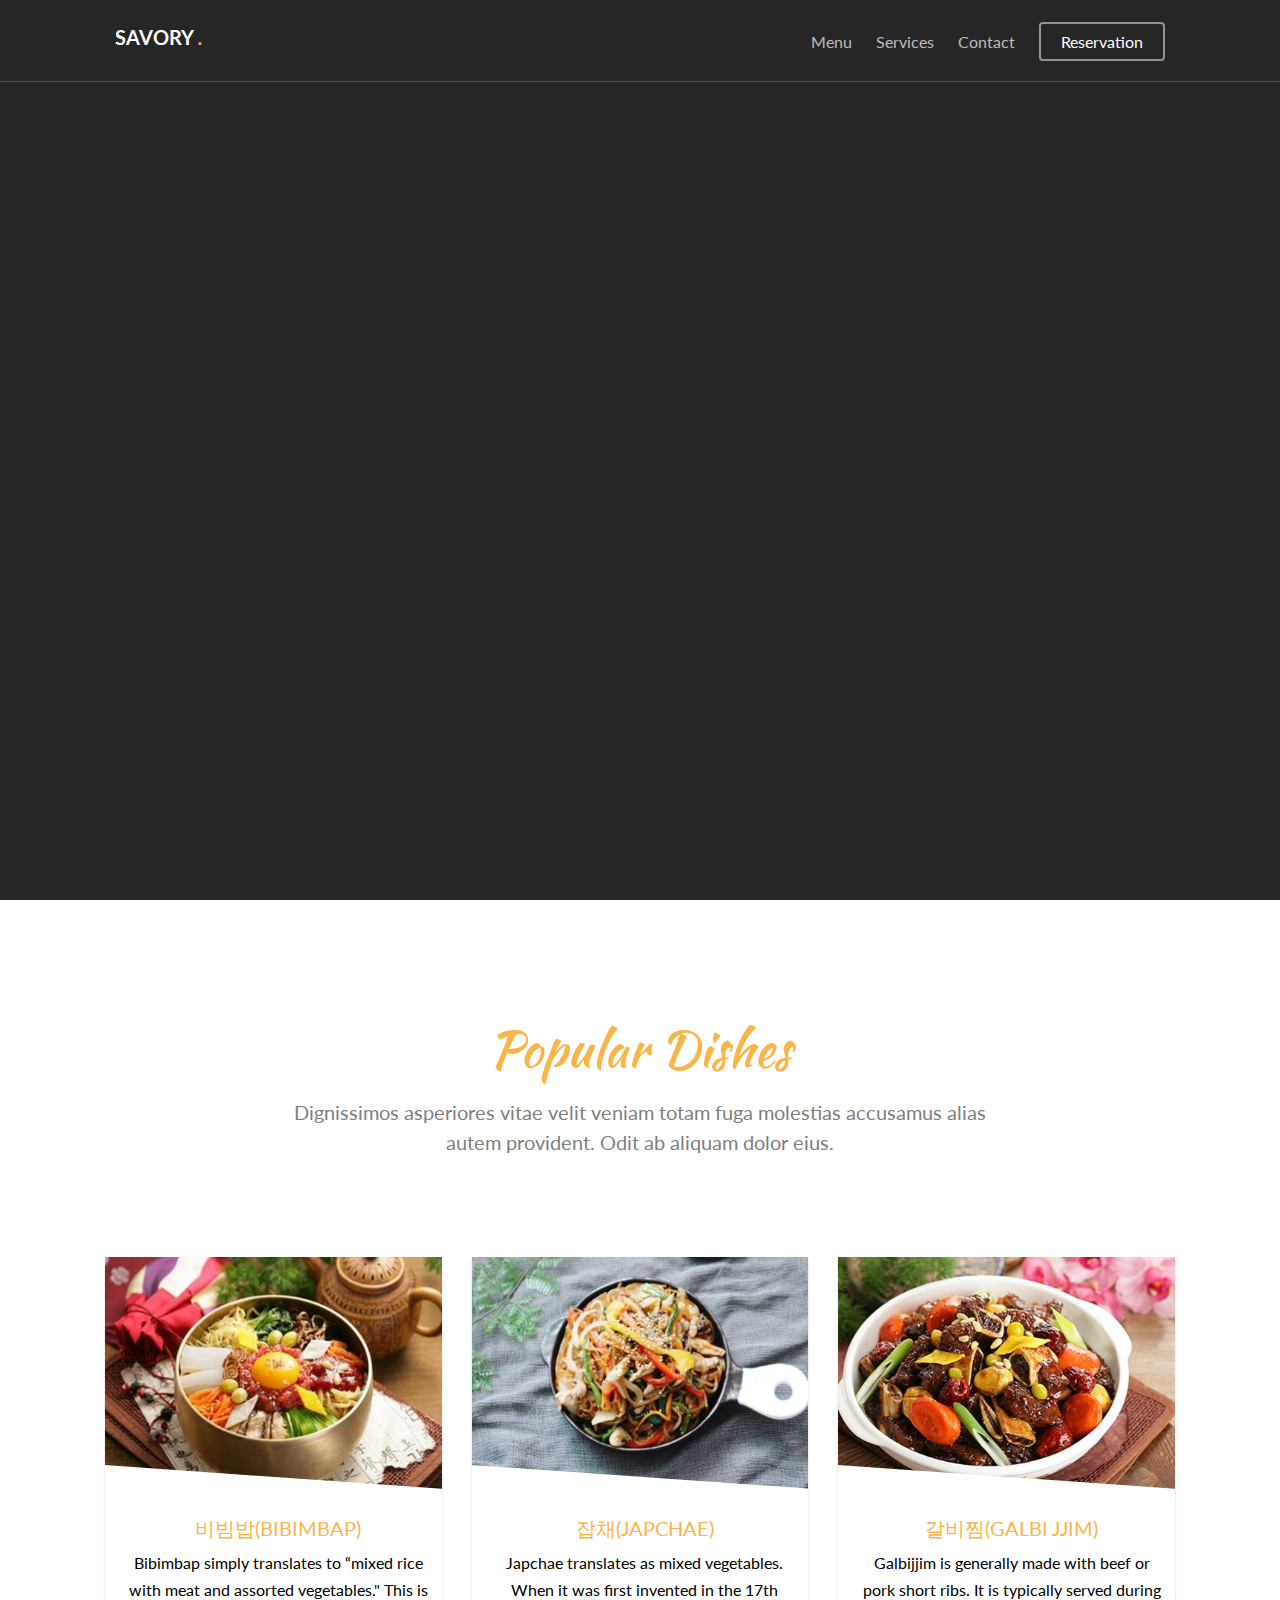
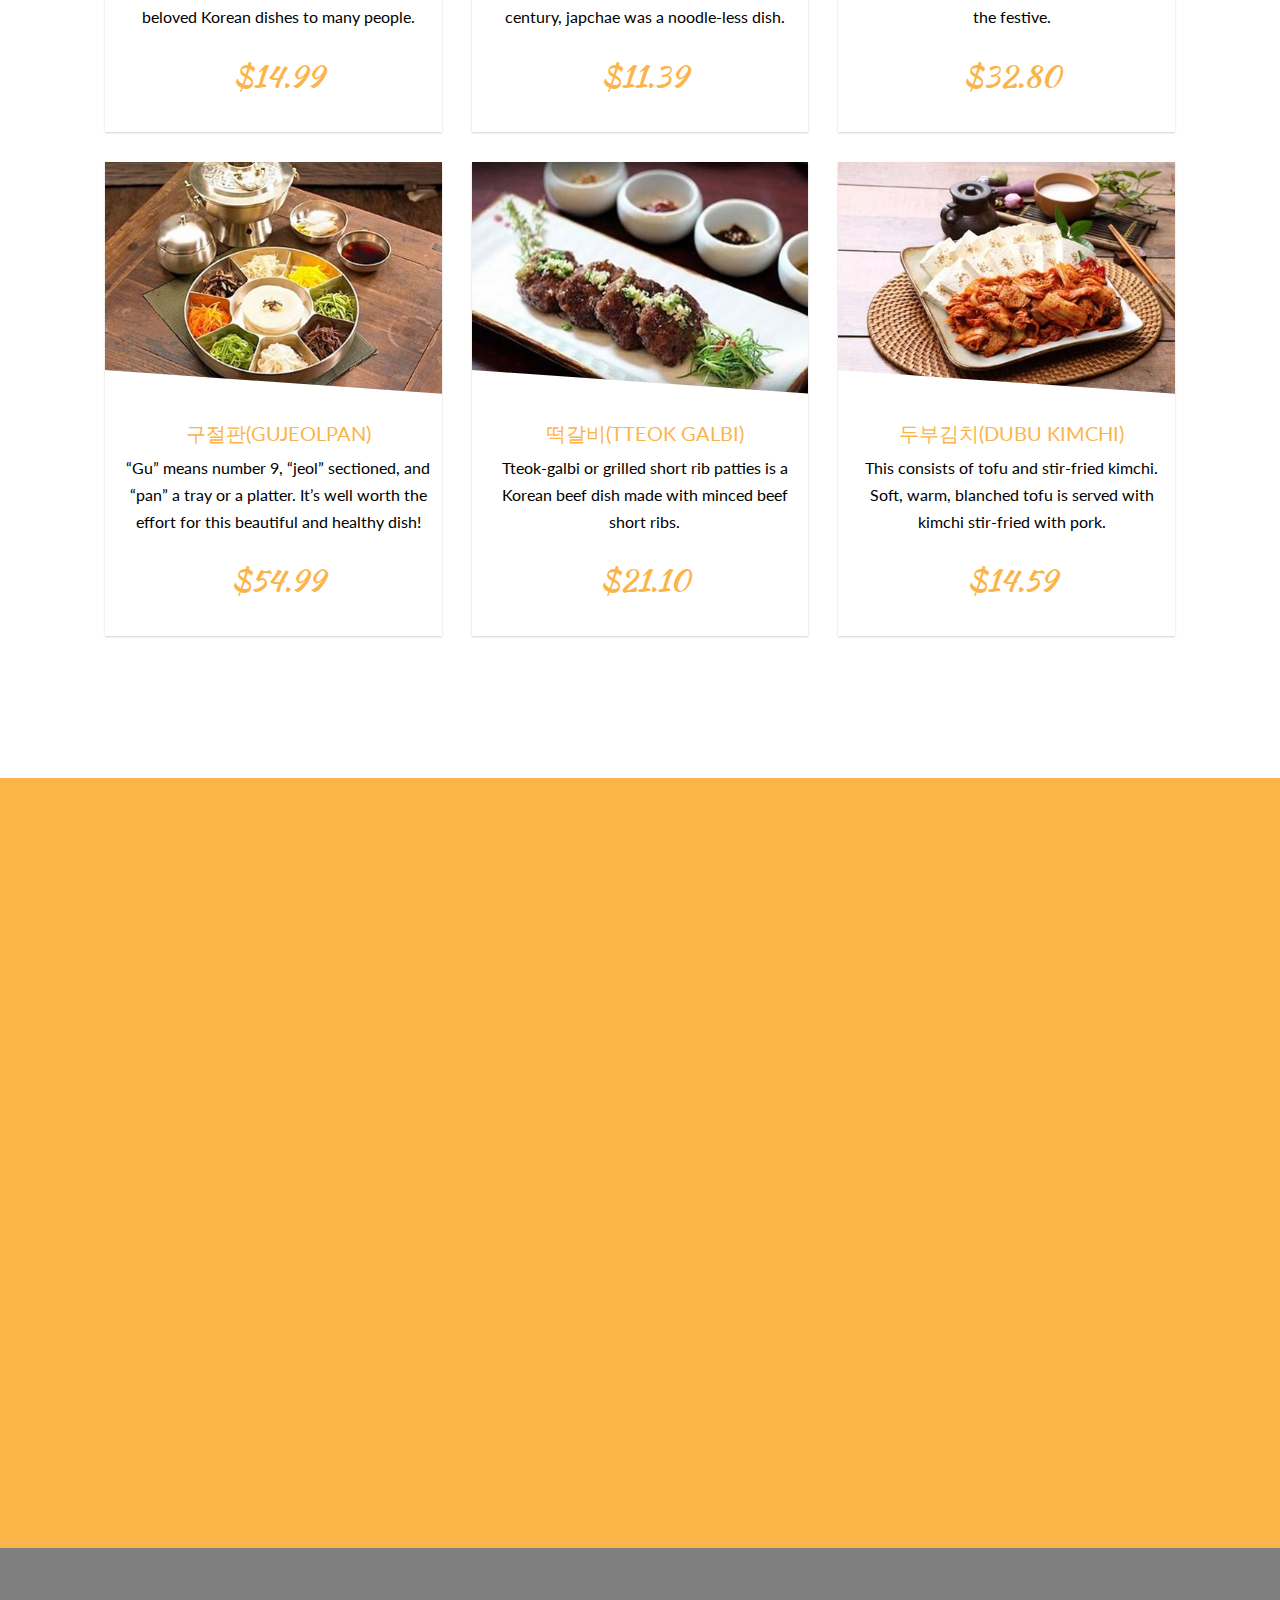
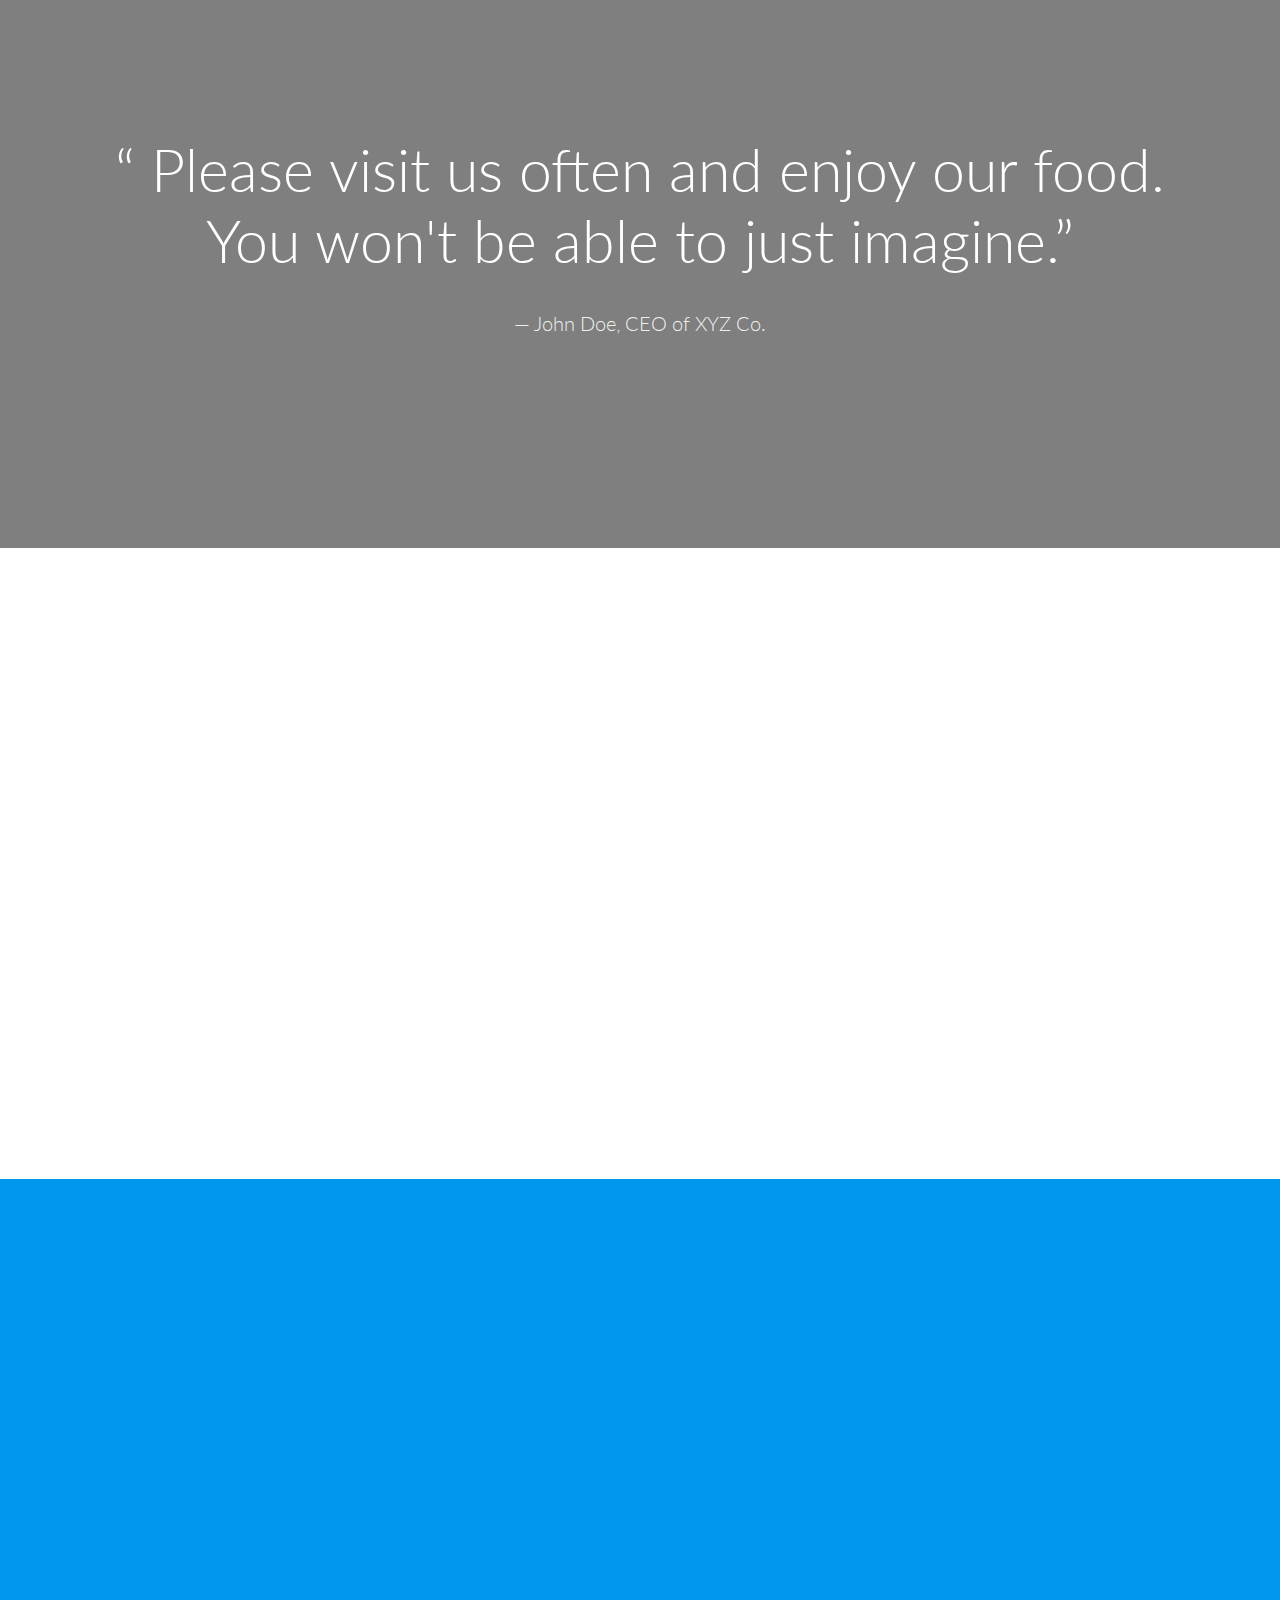
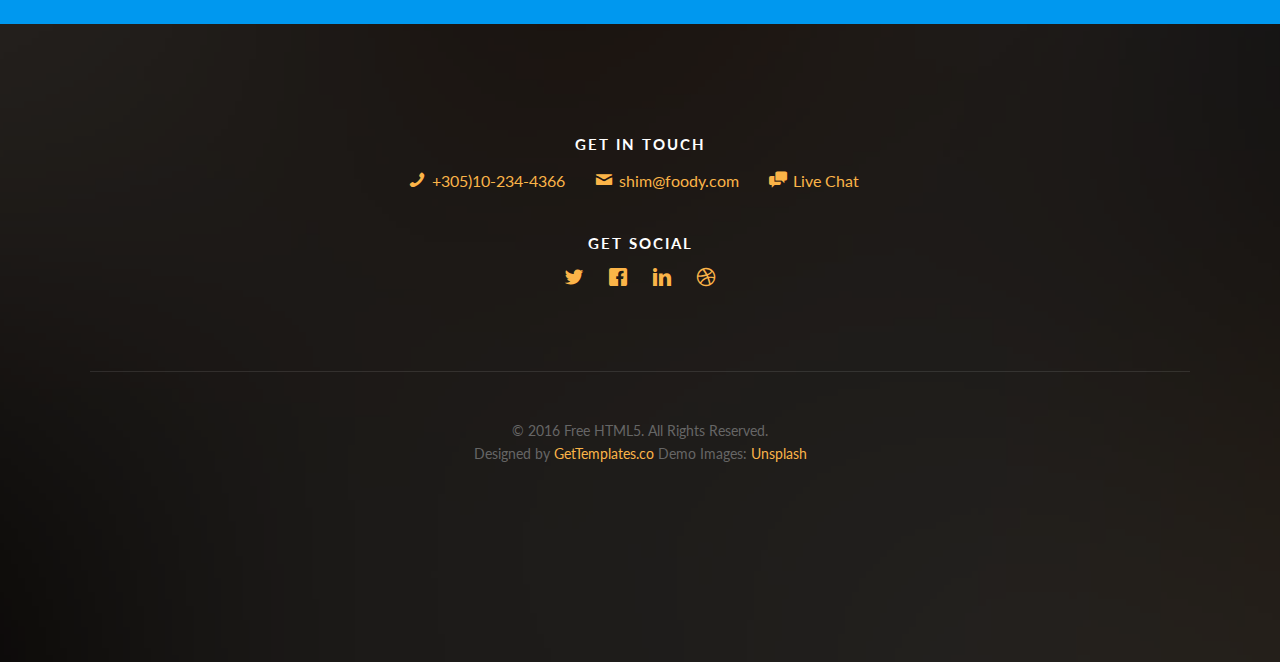
==== commit d1a30840: "Update index.html" ====
--- a/web/index.html
+++ b/web/index.html
@@ -56,7 +56,54 @@
 	<!--[if lt IE 9]>
 	<script src="js/respond.min.js"></script>
 	<![endif]-->
-
+<style>
+#activitiesconf{
+font-size : 9pt;
+}
+
+#dateconf{
+font-size : 9pt;
+}
+#timeconf{
+font-size : 9pt;
+}
+
+</style>
+
+<script>
+function complete(){
+	alert('Compelete!');
+};
+function reservation(){
+	activitiesconf.innerHTML="";
+	dateconf.innerHTML="";
+	timeconf.innerHTML ="";
+	var form = rf;	
+	var rperson = form.activities.options[form.activities.selectedIndex].text;
+	var rdate = form.date.value;
+	var rtime = form.time.value;
+	var check = true;
+	//alert(rperson);
+	if(rperson == "Persons" || rperson == null || rperson == ''){
+		activitiesconf.innerHTML = "Please select the number of peaple.";
+		check = false;
+	};
+	if(rdate == null || rdate==''){
+		dateconf.innerHTML = "Please select a date.";
+		check = false;
+	};
+	if(rtime == null || rtime==''){
+		timeconf.innerHTML = "Please select a time.";
+		check = false;
+	}; 
+	if(check==false){
+		return ;
+	};
+	
+	complete();
+};
+</script>
+		
 	</head>
 	<body>
 		
@@ -93,7 +140,7 @@
 		</div>
 	</nav>
 	
-	<header id="gtco-header" class="gtco-cover gtco-cover-md" role="banner" style="background-image: url(images/index_bg_4.gif)" data-stellar-background-ratio="0.5">
+	<header id="gtco-header" class="gtco-cover gtco-cover-md" role="banner" style="background-image: url(images/index_bg_5.gif)" data-stellar-background-ratio="0.5">
 		<div class="overlay"></div>
 		<div class="gtco-container">
 			<div class="row">
@@ -112,7 +159,7 @@
 									<div class="tab-content">
 										<div class="tab-content-inner active" data-content="signup">
 											<h3 class="cursive-font">Table Reservation</h3>
-											<form action="#">
+											<form action="#" id="rf">
 												<div class="row form-group">
 													<div class="col-md-12">
 														<label for="activities">Persons</label>
@@ -124,18 +171,21 @@
 															<option value="">4</option>
 															<option value="">5+</option>
 														</select>
+														<label id="activitiesconf"></label>
 													</div>
 												</div>
 												<div class="row form-group">
 													<div class="col-md-12">
 														<label for="date-start">Date</label>
 														<input type="text" id="date" class="form-control">
+														<label id="dateconf" ></label>
 													</div>
 												</div>
 												<div class="row form-group">
 													<div class="col-md-12">
 														<label for="date-start">Time</label>
 														<input type="text" id="time" class="form-control">
+														<label id="timeconf"></label>
 													</div>
 												</div>
 
@@ -173,85 +223,84 @@
 			<div class="row">
 
 				<div class="col-lg-4 col-md-4 col-sm-6">
-					<a href="images/img_1.jpg" class="fh5co-card-item image-popup">
+					<a href="images/food_1.jpg" class="fh5co-card-item image-popup">
 						<figure>
 							<div class="overlay"><i class="ti-plus"></i></div>
-							<img src="images/img_1.jpg" alt="Image" class="img-responsive">
+							<img src="images/food_1.jpg" alt="Image" class="img-responsive">
 						</figure>
 						<div class="fh5co-text">
-							<h2>Fresh Mushrooms</h2>
-							<p>Far far away, behind the word mountains, far from the countries Vokalia..</p>
-							<p><span class="price cursive-font">$19.15</span></p>
+							<h2>비빔밥(BIBIMBAP)</h2>
+							<p>Bibimbap simply translates to “mixed rice with meat and assorted vegetables." This is beloved Korean dishes to many people. </p>
+							<p><span class="price cursive-font">$14.99</span></p>
 						</div>
 					</a>
 				</div>
-				<div class="col-lg-4 col-md-4 col-sm-6">
-					<a href="images/img_2.jpg" class="fh5co-card-item image-popup">
+				<div class="col-lg-4 col-md-4 col-sm-6"  >
+					<a href="images/food_2.jpg" class="fh5co-card-item image-popup">
 						<figure>
 							<div class="overlay"><i class="ti-plus"></i></div>
-							<img src="images/img_2.jpg" alt="Image" class="img-responsive">
+							<img src="images/food_2.jpg" alt="Image" class="img-responsive">
 						</figure>
 						<div class="fh5co-text">
-							<h2>Cheese and Garlic Toast</h2>
-							<p>Far far away, behind the word mountains, far from the countries Vokalia..</p>
-							<p><span class="price cursive-font">$20.99</span></p>
+							<h2>잡채(JAPCHAE)</h2>
+							<p>Japchae translates as mixed vegetables. When it was first invented in the 17th century, japchae was a noodle-less dish.</p>
+							<p><span class="price cursive-font">$11.39</span></p>
 						</div>
 					</a>
 				</div>
 				<div class="col-lg-4 col-md-4 col-sm-6">
-					<a href="images/img_3.jpg" class="fh5co-card-item image-popup">
+					<a href="images/food_3.jpg" class="fh5co-card-item image-popup">
 						<figure>
 							<div class="overlay"><i class="ti-plus"></i></div>
-							<img src="images/img_3.jpg" alt="Image" class="img-responsive">
+							<img src="images/food_3.jpg" alt="Image" class="img-responsive">
 						</figure>
 						<div class="fh5co-text">
-							<h2>Grilled Chiken Salad</h2>
-							<p>Far far away, behind the word mountains, far from the countries Vokalia..</p>
-							<p><span class="price cursive-font">$8.99</span></p>
-
+							<h2>갈비찜(GALBI JJIM)</h2>
+							<p>Galbijjim is generally made with beef or pork short ribs. It is typically served during the festive. </p>
+							<p><span class="price cursive-font">$32.80</span></p>
 						</div>
 					</a>
 				</div>
 
 
 				<div class="col-lg-4 col-md-4 col-sm-6">
-					<a href="images/img_4.jpg" class="fh5co-card-item image-popup">
+					<a href="images/food_4.jpg" class="fh5co-card-item image-popup">
 						<figure>
 							<div class="overlay"><i class="ti-plus"></i></div>
-							<img src="images/img_4.jpg" alt="Image" class="img-responsive">
+							<img src="images/food_4.jpg" alt="Image" class="img-responsive">
 						</figure>
 						<div class="fh5co-text">
-							<h2>Organic Egg</h2>
-							<p>Far far away, behind the word mountains, far from the countries Vokalia..</p>
-							<p><span class="price cursive-font">$12.99</span></p>
+							<h2>구절판(GUJEOLPAN)</h2>
+							<p> “Gu” means number 9, “jeol” sectioned, and “pan” a tray or a platter. It’s well worth the effort for this beautiful and healthy dish!</p>
+							<p><span class="price cursive-font">$54.99</span></p>
 						</div>
 					</a>
 				</div>
 
 				<div class="col-lg-4 col-md-4 col-sm-6">
-					<a href="images/img_5.jpg" class="fh5co-card-item image-popup">
+					<a href="images/food_5.jpg" class="fh5co-card-item image-popup">
 						<figure>
 							<div class="overlay"><i class="ti-plus"></i></div>
-							<img src="images/img_5.jpg" alt="Image" class="img-responsive">
+							<img src="images/food_5.jpg" alt="Image" class="img-responsive">
 						</figure>
 						<div class="fh5co-text">
-							<h2>Tomato Soup with Chicken</h2>
-							<p>Far far away, behind the word mountains, far from the countries Vokalia..</p>
-							<p><span class="price cursive-font">$23.10</span></p>
+							<h2>떡갈비(TTEOK GALBI)</h2>
+							<p>Tteok-galbi or grilled short rib patties is a Korean beef dish made with minced beef short ribs.</p>
+							<p><span class="price cursive-font">$21.10</span></p>
 						</div>
 					</a>
 				</div>
 
 				<div class="col-lg-4 col-md-4 col-sm-6">
-					<a href="images/img_6.jpg" class="fh5co-card-item image-popup">
+					<a href="images/food_6.jpg" class="fh5co-card-item image-popup" >
 						<figure>
 							<div class="overlay"><i class="ti-plus"></i></div>
-							<img src="images/img_6.jpg" alt="Image" class="img-responsive">
+							<img src="images/food_6.jpg" alt="Image" class="img-responsive">
 						</figure>
 						<div class="fh5co-text">
-							<h2>Salad with Crispy Chicken</h2>
-							<p>Far far away, behind the word mountains, far from the countries Vokalia..</p>
-							<p><span class="price cursive-font">$5.59</span></p>
+							<h2>두부김치(DUBU KIMCHI)</h2>
+							<p>This consists of tofu and stir-fried kimchi. Soft, warm, blanched tofu is served with kimchi stir-fried with pork.</p>
+							<p><span class="price cursive-font">$14.59</span></p>
 						</div>
 					</a>
 				</div>
@@ -265,7 +314,7 @@
 			<div class="row">
 				<div class="col-md-8 col-md-offset-2 text-center gtco-heading animate-box">
 					<h2 class="cursive-font">Our Services</h2>
-					<p>Dignissimos asperiores vitae velit veniam totam fuga molestias accusamus alias autem provident. Odit ab aliquam dolor eius.</p>
+					<p>We provide the following services for our customers' pleasurable and comfortable meal</p>
 				</div>
 			</div>
 			<div class="row">
@@ -275,7 +324,7 @@
 							<i class="ti-face-smile"></i>
 						</span>
 						<h3>Happy People</h3>
-						<p>Dignissimos asperiores vitae velit veniam totam fuga molestias accusamus alias autem provident. Odit ab aliquam dolor eius.</p>
+						<p>Yoon Gyesang will be happy to assist you. Please call us anytime.</p>
 					</div>
 				</div>
 				<div class="col-md-4 col-sm-6">
@@ -284,7 +333,7 @@
 							<i class="ti-thought"></i>
 						</span>
 						<h3>Creative Culinary</h3>
-						<p>Dignissimos asperiores vitae velit veniam totam fuga molestias accusamus alias autem provident. Odit ab aliquam dolor eius.</p>
+						<p>We make new dishes with the fresh material every week.</p>
 					</div>
 				</div>
 				<div class="col-md-4 col-sm-6">
@@ -293,7 +342,7 @@
 							<i class="ti-truck"></i>
 						</span>
 						<h3>Food Delivery</h3>
-						<p>Dignissimos asperiores vitae velit veniam totam fuga molestias accusamus alias autem provident. Odit ab aliquam dolor eius.</p>
+						<p>Bo Gum Park will deliver you the food when you order food using application.</p>
 					</div>
 				</div>
 				
@@ -303,12 +352,12 @@
 	</div>
 
 
-	<div class="gtco-cover gtco-cover-sm" style="background-image: url(images/img_bg_1.jpg)"  data-stellar-background-ratio="0.5">
+	<div class="gtco-cover gtco-cover-sm" style="background-image: url(images/ceo_bg.jpg)"  data-stellar-background-ratio="0.5">
 		<div class="overlay"></div>
 		<div class="gtco-container text-center">
 			<div class="display-t">
 				<div class="display-tc">
-					<h1>&ldquo; Their high quality of service makes me back over and over again!&rdquo;</h1>
+					<h1>&ldquo; Please visit us often and enjoy our food. You won't be able to just imagine.&rdquo;</h1>
 					<p>&mdash; John Doe, CEO of XYZ Co.</p>
 				</div>	
 			</div>
@@ -321,7 +370,9 @@
 			<div class="row">
 				<div class="col-md-8 col-md-offset-2 text-center gtco-heading animate-box">
 					<h2 class="cursive-font primary-color">Fun Facts</h2>
-					<p>Dignissimos asperiores vitae velit veniam totam fuga molestias accusamus alias autem provident. Odit ab aliquam dolor eius.</p>
+					<p>
+
+It is a proud history of our restaurant. We promise to always offer fresh and delicious food to enjoy our proud with you.</p>
 				</div>
 			</div>
 
@@ -365,7 +416,8 @@
 			<div class="row animate-box">
 				<div class="col-md-8 col-md-offset-2 text-center gtco-heading">
 					<h2 class="cursive-font">Subscribe</h2>
-					<p>Be the first to know about the new templates.</p>
+					<p>
+Subscribe if you want to know the event in our restaurant first.</p>
 				</div>
 			</div>
 			<div class="row animate-box">
@@ -398,8 +450,8 @@
 					<div class="gtco-widget">
 						<h3>Get In Touch</h3>
 						<ul class="gtco-quick-contact">
-							<li><a href="#"><i class="icon-phone"></i> +1 234 567 890</a></li>
-							<li><a href="#"><i class="icon-mail2"></i> info@GetTemplates.co</a></li>
+							<li><a href="#"><i class="icon-phone"></i> +305)10-234-4366</a></li>
+							<li><a href="#"><i class="icon-mail2"></i> shim@foody.com</a></li>
 							<li><a href="#"><i class="icon-chat"></i> Live Chat</a></li>
 						</ul>
 					</div>
